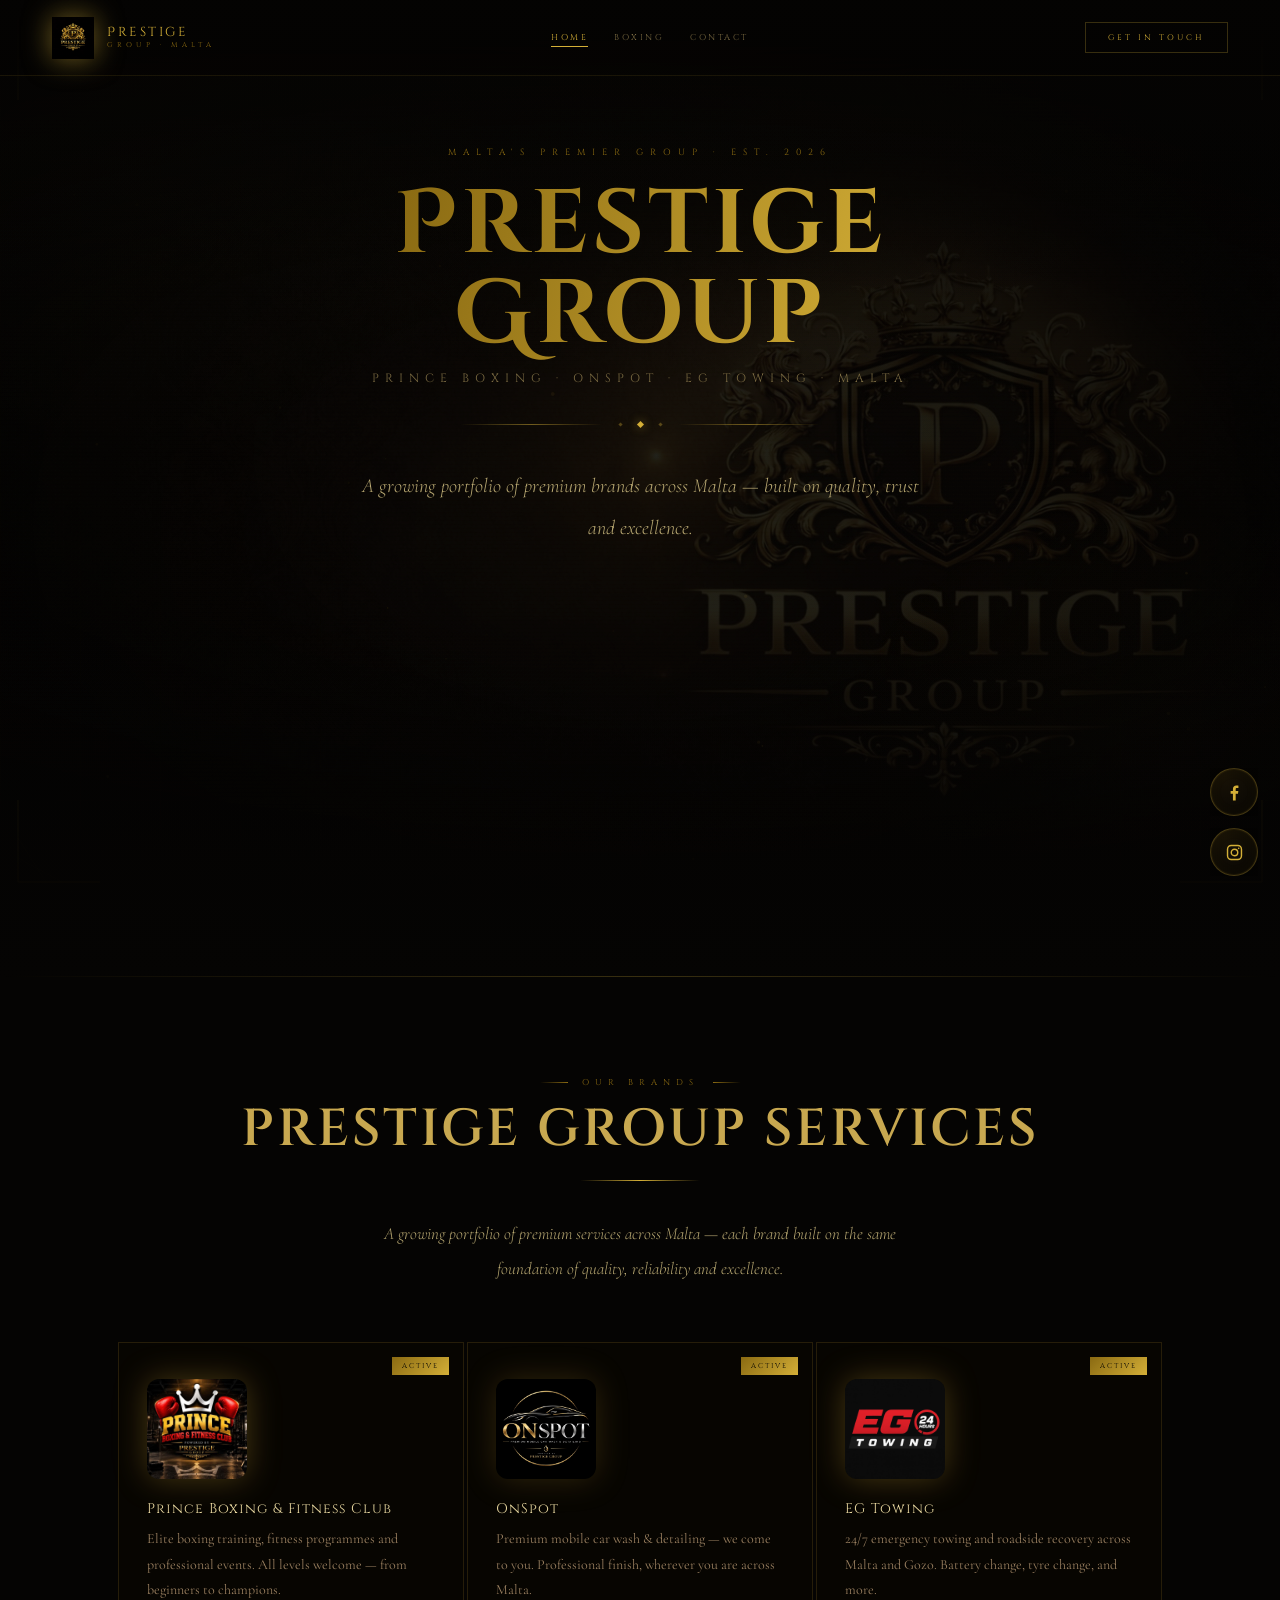
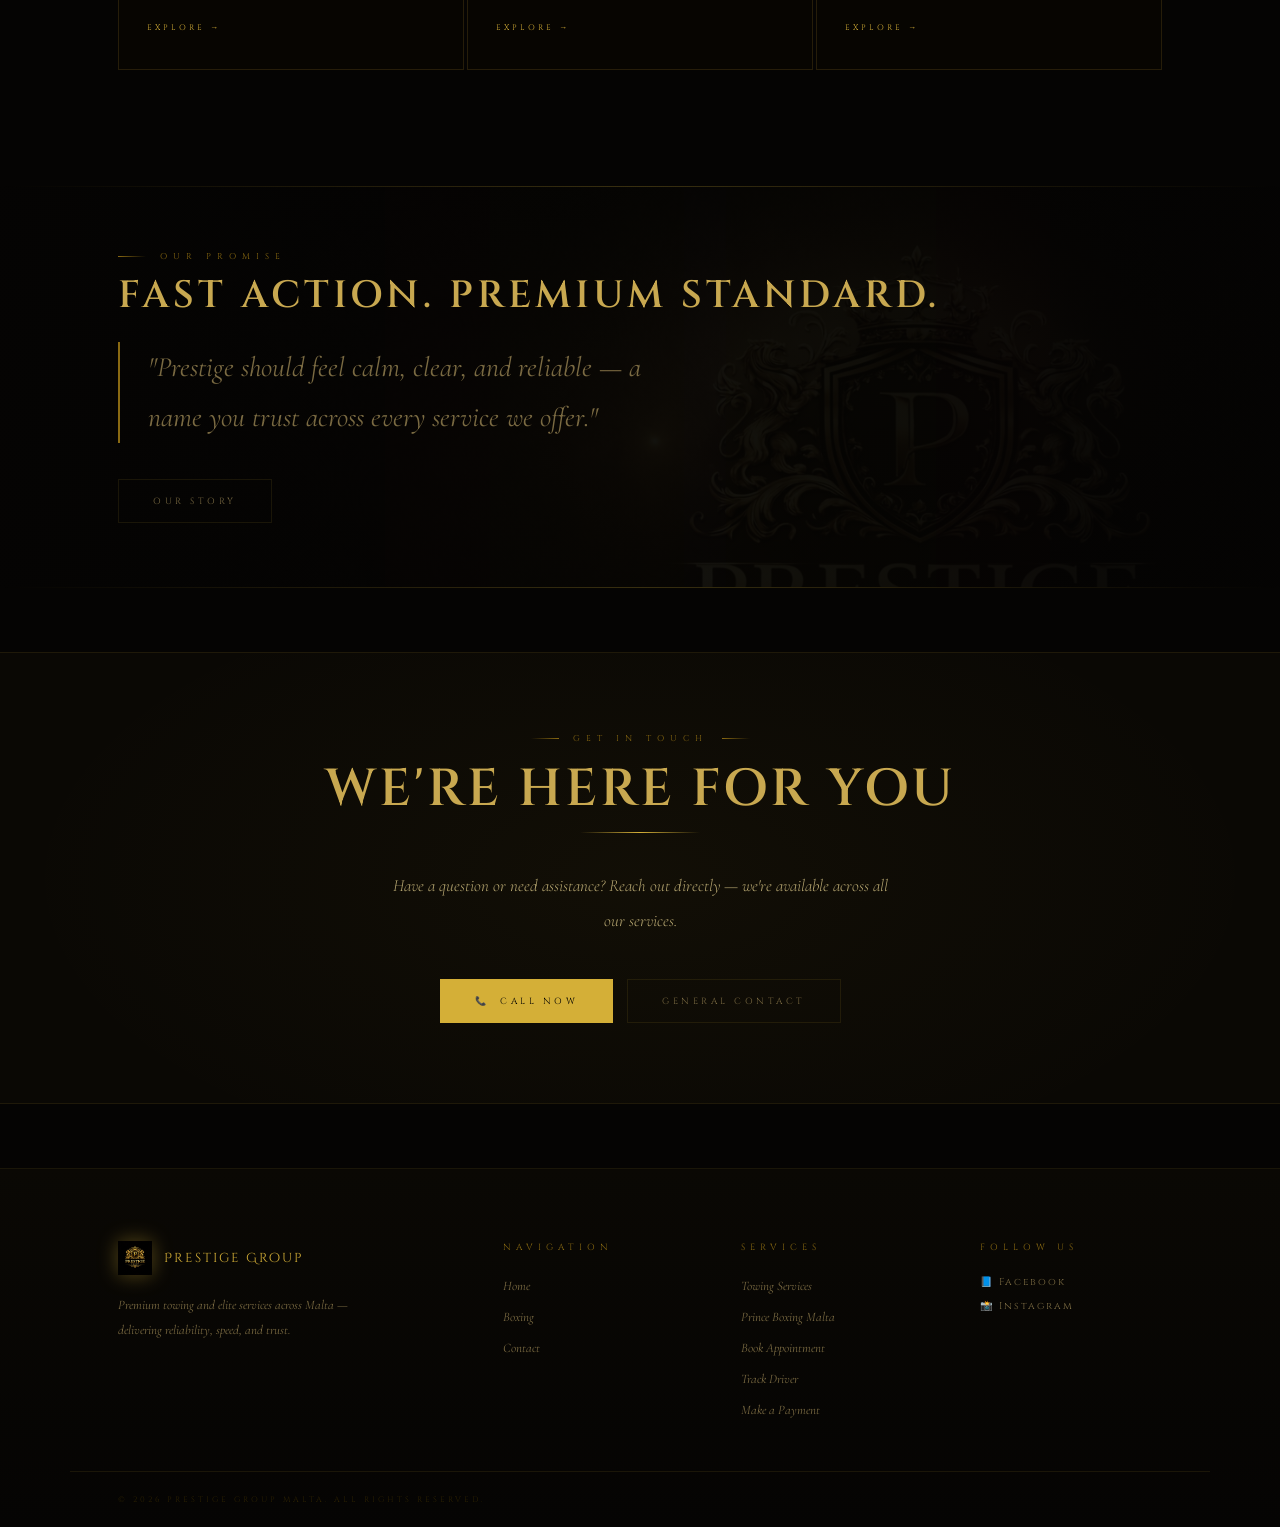
==== index.html @ fdfbc3e9 "Adjust padding-top in hero section" ====
<!DOCTYPE html>
<html lang="en">
<head>
<meta charset="UTF-8">
<meta name="viewport" content="width=device-width, initial-scale=1.0">
<meta name="theme-color" content="#050403">
<title>Prestige Group · Malta — Emergency Towing & Premium Services</title>
<meta name="description" content="Prestige Group Malta — 24/7 emergency towing and roadside recovery across Malta and Gozo, plus Prince Boxing Malta elite training.">
<link rel="canonical" href="https://prestigegroup.mt/">
  
<!-- Open Graph / social -->
<meta property="og:type" content="website">
<meta property="og:site_name" content="Prestige Group Malta">
<meta property="og:title" content="Prestige Group · Malta — Emergency Towing & Premium Services">
<meta property="og:description" content="24/7 emergency towing and roadside recovery across Malta and Gozo, plus Prince Boxing Malta elite training.">
<meta property="og:image" content="Coverphoto.png">
<meta property="og:url" content="https://prestigegroup.mt/">
<meta name="twitter:card" content="summary_large_image">

<!-- Icons -->
<link rel="icon" type="image/png" href="profilepic.png">
<link rel="apple-touch-icon" href="profilepic.png">

<!-- Fonts: preconnect for faster render -->
<link rel="preconnect" href="https://fonts.googleapis.com">
<link rel="preconnect" href="https://fonts.gstatic.com" crossorigin>

<link rel="stylesheet" href="style.css">

<!-- Structured data: local business -->
<script type="application/ld+json">
{
  "@context": "https://schema.org",
  "@type": "LocalBusiness",
  "name": "Prestige Group Malta",
  "description": "24/7 emergency towing and roadside recovery across Malta and Gozo, plus Prince Boxing Malta elite training.",
  "url": "https://prestigegroup.mt/",
  "image": "https://prestigegroup.mt/Coverphoto.png",
  "logo": "https://prestigegroup.mt/profilepic.png",
  "telephone": "+356 7956 0750",
  "areaServed": ["Malta", "Gozo"],
  "priceRange": "€€",
  "openingHours": "Mo-Su 00:00-24:00",
  "sameAs": [
    "https://www.facebook.com/profile.php?id=61574419577566",
    "https://www.instagram.com/prestigegroup.mt/"
  ]
}
</script>
</head>
<body>
<div class="page" id="main-content" role="main">

  <section class="hero" style="justify-content:flex-start;padding-top:70px;">
    <div class="hero-bg" aria-hidden="true">
      <img src="Coverphoto.png" alt="" fetchpriority="high">
      <div class="hero-bg-grad"></div>
    </div>
    <div class="hero-content">
      <div class="hero-kicker">Malta's Premier Group · Est. 2026</div>
      <h1 class="hero-name">Prestige<br>Group</h1>
      <div class="hero-tagline-sub">Prince Boxing · OnSpot · EG Towing · Malta</div>
      <div class="hero-rule">
        <div class="hero-rule-line"></div>
        <div class="gem gem--s"></div>
        <div class="gem"></div>
        <div class="gem gem--s"></div>
        <div class="hero-rule-line"></div>
      </div>
      <p class="hero-body">A growing portfolio of premium brands across Malta — built on quality, trust and excellence.</p>
    </div>
  </section>

  <div class="hr"></div>

  <!-- OUR BRANDS -->
  <section class="section">
    <div class="wrap">
      <div class="section-intro reveal" style="text-align:center;margin-bottom:56px;">
        <div class="eyebrow eyebrow--center">Our Brands</div>
        <h2 class="heading heading--xl">Prestige Group Services</h2>
        <div class="heading-rule heading-rule--center"></div>
        <p class="body-text" style="max-width:560px;margin:0 auto;">A growing portfolio of premium services across Malta — each brand built on the same foundation of quality, reliability and excellence.</p>
      </div>

      <div style="display:grid;grid-template-columns:repeat(auto-fit,minmax(280px,1fr));gap:3px;margin-bottom:16px;">

        <!-- Prince Boxing -->
        <a href="boxing.html" style="display:block;text-decoration:none;background:rgba(8,6,2,.75);border:1px solid rgba(212,175,55,0.15);padding:36px 28px;position:relative;transition:border-color 0.4s,transform 0.3s;animation:fadeUp 1.4s cubic-bezier(0.22,1,0.36,1) both .2s;opacity:0;" onmouseover="this.style.borderColor='rgba(212,175,55,0.4)';this.style.transform='translateY(-4px)'" onmouseout="this.style.borderColor='rgba(212,175,55,0.15)';this.style.transform='translateY(0)'">
          <div style="position:absolute;top:14px;right:14px;background:linear-gradient(135deg,#8a6a12,#d4af37);color:#000;font-family:'Cinzel',serif;font-size:7px;letter-spacing:2px;padding:4px 10px;text-transform:uppercase;">Active</div>
          <img src="PrinceBoxingLogoNew.jpg" alt="Prince Boxing & Fitness Club" style="width:100px;height:100px;border-radius:12px;margin-bottom:20px;object-fit:cover;filter:drop-shadow(0 0 16px rgba(212,175,55,0.3));">
          <div style="font-family:'Cinzel',serif;font-size:14px;color:#e8d8a0;margin-bottom:8px;letter-spacing:1px;">Prince Boxing & Fitness Club</div>
          <p style="font-family:'Cormorant Garamond',serif;font-size:14px;color:#9a8060;line-height:1.8;margin-bottom:20px;">Elite boxing training, fitness programmes and professional events. All levels welcome — from beginners to champions.</p>
          <div style="font-family:'Cinzel',serif;font-size:8px;letter-spacing:3px;color:#d4af37;text-transform:uppercase;">Explore →</div>
        </a>

        <!-- OnSpot Car Wash -->
        <a href="#" style="display:block;text-decoration:none;background:rgba(8,6,2,.75);border:1px solid rgba(212,175,55,0.15);padding:36px 28px;position:relative;transition:border-color 0.4s,transform 0.3s;animation:fadeUp 1.4s cubic-bezier(0.22,1,0.36,1) both .3s;opacity:0;" onmouseover="this.style.borderColor='rgba(212,175,55,0.4)';this.style.transform='translateY(-4px)'" onmouseout="this.style.borderColor='rgba(212,175,55,0.15)';this.style.transform='translateY(0)'">
          <div style="position:absolute;top:14px;right:14px;background:linear-gradient(135deg,#8a6a12,#d4af37);color:#000;font-family:'Cinzel',serif;font-size:7px;letter-spacing:2px;padding:4px 10px;text-transform:uppercase;">Active</div>
          <img src="OnSpotLogo.jpg" alt="OnSpot Premium Mobile Car Wash" style="width:100px;height:100px;border-radius:12px;margin-bottom:20px;object-fit:cover;filter:drop-shadow(0 0 16px rgba(212,175,55,0.2));">
          <div style="font-family:'Cinzel',serif;font-size:14px;color:#e8d8a0;margin-bottom:8px;letter-spacing:1px;">OnSpot</div>
          <p style="font-family:'Cormorant Garamond',serif;font-size:14px;color:#9a8060;line-height:1.8;margin-bottom:20px;">Premium mobile car wash & detailing — we come to you. Professional finish, wherever you are across Malta.</p>
          <div style="font-family:'Cinzel',serif;font-size:8px;letter-spacing:3px;color:#d4af37;text-transform:uppercase;">Explore →</div>
        </a>

        <!-- EG Towing -->
        <a href="towing.html" style="display:block;text-decoration:none;background:rgba(8,6,2,.75);border:1px solid rgba(212,175,55,0.15);padding:36px 28px;position:relative;transition:border-color 0.4s,transform 0.3s;animation:fadeUp 1.4s cubic-bezier(0.22,1,0.36,1) both .4s;opacity:0;" onmouseover="this.style.borderColor='rgba(212,175,55,0.4)';this.style.transform='translateY(-4px)'" onmouseout="this.style.borderColor='rgba(212,175,55,0.15)';this.style.transform='translateY(0)'">
          <div style="position:absolute;top:14px;right:14px;background:linear-gradient(135deg,#8a6a12,#d4af37);color:#000;font-family:'Cinzel',serif;font-size:7px;letter-spacing:2px;padding:4px 10px;text-transform:uppercase;">Active</div>
          <img src="EG_Towing_Logo.jpg" alt="EG Towing 24 Hours" style="width:100px;height:100px;border-radius:12px;margin-bottom:20px;object-fit:cover;filter:drop-shadow(0 0 16px rgba(212,175,55,0.3));">
          <div style="font-family:'Cinzel',serif;font-size:14px;color:#e8d8a0;margin-bottom:8px;letter-spacing:1px;">EG Towing</div>
          <p style="font-family:'Cormorant Garamond',serif;font-size:14px;color:#9a8060;line-height:1.8;margin-bottom:20px;">24/7 emergency towing and roadside recovery across Malta and Gozo. Battery change, tyre change, and more.</p>
          <div style="font-family:'Cinzel',serif;font-size:8px;letter-spacing:3px;color:#d4af37;text-transform:uppercase;">Explore →</div>
        </a>

      </div>
    </div>
  </section>

  <div class="hr"></div>

  <div class="promise-band reveal">
    <img src="Coverphoto.png" alt="" loading="lazy" aria-hidden="true">
    <div class="promise-band-overlay">
      <div class="promise-content">
        <div style="margin-bottom:24px;">
          <div class="eyebrow">Our Promise</div>
          <h2 class="heading">Fast Action. Premium Standard.</h2>
        </div>
        <blockquote class="promise-quote">
          "Prestige should feel calm, clear, and reliable — a name you trust across every service we offer."
        </blockquote>
        <div style="margin-top:36px;display:flex;gap:12px;flex-wrap:wrap;">
          <a href="about.html" class="btn btn--dark"><span>Our Story</span></a>
        </div>
      </div>
    </div>
  </div>

  <div class="hr"></div>

  <section class="section--sm">
    <div class="cta-band reveal">
      <div class="cta-band-bg"></div>
      <div class="wrap" style="position:relative;z-index:2;">
        <div class="eyebrow eyebrow--center" style="margin-bottom:16px;">Get In Touch</div>
        <h2 class="heading heading--xl" style="text-align:center;margin-bottom:12px;">We're Here For You</h2>
        <div class="heading-rule heading-rule--center"></div>
        <p class="body-text" style="text-align:center;max-width:500px;margin:0 auto 40px;">Have a question or need assistance? Reach out directly — we're available across all our services.</p>
        <div style="display:flex;gap:14px;justify-content:center;flex-wrap:wrap;">
          <a href="tel:+35679560750" class="btn btn--solid" aria-label="Call Prestige Group"><span><span aria-hidden="true">📞 &nbsp;</span>Call Now</span></a>
          <a href="contact.html" class="btn btn--dark"><span>General Contact</span></a>
        </div>
      </div>
    </div>
  </section>

</div>
<script src="shared-layout.js"></script>
<script src="main.js"></script>
</body>
</html>
---- style.css ----
/* ═══════════════════════════════════════════════════════════
   PRESTIGE GROUP — FINAL VERSION
   Cinematic Dark Luxury · Malta · Est. 2026
   ═══════════════════════════════════════════════════════════ */

@import url('https://fonts.googleapis.com/css2?family=Cormorant+Garamond:ital,wght@0,300;0,400;0,600;1,300;1,400;1,600&family=Cinzel:wght@400;600;700&family=Cinzel+Decorative:wght@400;700&display=swap');

@property --angle  { syntax:'<angle>';  initial-value:0deg; inherits:false; }
@property --gangle { syntax:'<angle>';  initial-value:0deg; inherits:false; }

/* ─── TOKENS ─── */
:root {
  --g1: #d4af37;
  --g2: #f5e27a;
  --g3: #fff8e7;
  --g4: #8a6a12;
  --g5: #4a3800;
  --glow: rgba(212,175,55,0.22);
  --bg:  #04030200;
  --bg0: #050403;
  --bg1: #0a0804;
  --bg2: #0f0c05;
  --panel: rgba(7,5,2,0.82);
  --t1: #ede0b0;
  --t2: #b8a872;
  --t3: #7a6a42;
  --t4: rgba(212,175,55,0.10);
  --b1: rgba(212,175,55,0.10);
  --b2: rgba(212,175,55,0.25);
  --b3: rgba(212,175,55,0.45);
  --nav-h: 76px;
  --ease: cubic-bezier(0.22,1,0.36,1);
  --ease2: cubic-bezier(0.4,0,0.2,1);
}

/* ─── RESET ─── */
*,*::before,*::after{box-sizing:border-box;margin:0;padding:0;}
html{scroll-behavior:smooth;font-size:16px;}
body{
  font-family:'Cormorant Garamond',serif;
  background:var(--bg0);color:var(--t1);
  min-height:100vh;overflow-x:hidden;
  cursor:url("data:image/svg+xml,%3Csvg xmlns='http://www.w3.org/2000/svg' width='22' height='22'%3E%3Ccircle cx='11' cy='11' r='4.5' fill='none' stroke='%23d4af37' stroke-width='1' opacity='.65'/%3E%3Ccircle cx='11' cy='11' r='1.5' fill='%23d4af37' opacity='.5'/%3E%3C/svg%3E") 11 11, auto;
}
a{text-decoration:none;color:inherit;}
img{display:block;max-width:100%;}
button,input,textarea,select{font-family:inherit;}

/* ─── FIXED BG LAYERS ─── */
.bg-fixed{position:fixed;inset:0;z-index:0;pointer-events:none;}
.bg-radial{
  background:
    radial-gradient(ellipse 90% 80% at 50% 0%,   rgba(212,175,55,0.04) 0%,transparent 55%),
    radial-gradient(ellipse 60% 60% at 10% 20%,  rgba(212,175,55,0.03) 0%,transparent 50%),
    radial-gradient(ellipse 50% 50% at 90% 80%,  rgba(212,175,55,0.025) 0%,transparent 50%),
    radial-gradient(ellipse 100% 100% at 50% 50%,transparent 30%,rgba(0,0,0,0.85) 100%);
}
.bg-noise{
  background-image:url("data:image/svg+xml,%3Csvg viewBox='0 0 512 512' xmlns='http://www.w3.org/2000/svg'%3E%3Cfilter id='n'%3E%3CfeTurbulence type='fractalNoise' baseFrequency='0.8' numOctaves='4' stitchTiles='stitch'/%3E%3C/filter%3E%3Crect width='100%25' height='100%25' filter='url(%23n)' opacity='.035'/%3E%3C/svg%3E");
  background-size:512px;mix-blend-mode:overlay;opacity:.7;
}
.bg-grid{
  background-image:
    linear-gradient(rgba(212,175,55,0.025) 1px,transparent 1px),
    linear-gradient(90deg,rgba(212,175,55,0.025) 1px,transparent 1px);
  background-size:80px 80px;
  mask-image:radial-gradient(ellipse 80% 80% at 50% 50%,transparent 30%,black 100%);
}
.bg-scan{
  background:repeating-linear-gradient(0deg,transparent,transparent 3px,rgba(0,0,0,0.045) 3px,rgba(0,0,0,0.045) 4px);
}
#canvas{position:fixed;inset:0;z-index:1;pointer-events:none;}

/* ─── DECORATIVE FRAME ─── */
.frame-line{
  position:fixed;z-index:4;pointer-events:none;
  background:linear-gradient(90deg,transparent,var(--b2),transparent);
  height:1px;left:0;right:0;
}
.frame-line--t{top:62px;}
.frame-line--b{bottom:22px;}
.frame-line--v{
  width:1px;height:auto;top:0;bottom:0;
  background:linear-gradient(180deg,transparent,var(--b1) 30%,var(--b1) 70%,transparent);
}
.frame-line--vl{left:22px;}
.frame-line--vr{right:22px;}

.corner-mark{
  position:fixed;z-index:4;pointer-events:none;
  width:90px;height:90px;opacity:.3;
}
.corner-mark svg{width:100%;height:100%;}
.corner-mark--tl{top:14px;left:14px;}
.corner-mark--tr{top:14px;right:14px;transform:scaleX(-1);}
.corner-mark--bl{bottom:14px;left:14px;transform:scaleY(-1);}
.corner-mark--br{bottom:14px;right:14px;transform:scale(-1);}

.side-label{
  position:fixed;z-index:4;pointer-events:none;
  font-family:'Cinzel',serif;font-size:7.5px;letter-spacing:5px;
  color:rgba(212,175,55,0.09);text-transform:uppercase;white-space:nowrap;
}
.side-label--l{left:18px;top:50%;transform:translateX(-50%) rotate(-90deg) translateX(-50%);}
.side-label--r{right:18px;top:50%;transform:translateX(50%) rotate(90deg) translateX(-50%);}

/* ─── NAVIGATION ─── */
.nav{
  position:fixed;top:0;left:0;right:0;height:var(--nav-h);z-index:200;
  display:flex;align-items:center;justify-content:space-between;
  padding:0 52px;
  background:linear-gradient(180deg,rgba(4,3,2,0.97) 0%,rgba(4,3,2,0.88) 100%);
  border-bottom:1px solid var(--b1);
  backdrop-filter:blur(24px) saturate(1.6);
  transition:background .4s,border-color .4s;
}
.nav.scrolled{
  background:rgba(4,3,2,0.98);
  border-bottom-color:var(--b2);
  box-shadow:0 8px 48px rgba(0,0,0,0.6);
}
.nav-brand{
  display:flex;align-items:center;gap:13px;
}
.nav-brand-logo{
  width:42px;height:42px;object-fit:contain;
  filter:drop-shadow(0 0 14px rgba(212,175,55,0.5)) brightness(1.06);
  transition:filter .4s,transform .4s;
}
.nav-brand:hover .nav-brand-logo{
  filter:drop-shadow(0 0 22px rgba(212,175,55,0.7)) brightness(1.12);
  transform:scale(1.05);
}
.nav-brand-text{
  display:flex;flex-direction:column;gap:1px;
}
.nav-brand-name{
  font-family:'Cinzel Decorative',serif;font-size:13px;
  letter-spacing:2.5px;color:var(--g1);line-height:1;
}
.nav-brand-sub{
  font-family:'Cinzel',serif;font-size:7px;
  letter-spacing:4px;color:var(--g4);text-transform:uppercase;
}

.nav-links{display:flex;align-items:center;gap:0;list-style:none;}
.nav-links li{position:relative;}
.nav-links a{
  display:block;
  font-family:'Cinzel',serif;font-size:8.5px;
  letter-spacing:2.5px;text-transform:uppercase;
  color:var(--t3);padding:10px 13px;
  transition:color .3s;position:relative;white-space:nowrap;
}
.nav-links a::after{
  content:'';position:absolute;bottom:6px;left:13px;right:13px;
  height:1px;background:var(--g1);
  transform:scaleX(0);transform-origin:left;
  transition:transform .35s var(--ease);
}
.nav-links a:hover{color:var(--g1);}
.nav-links a:hover::after,.nav-links a.active::after{transform:scaleX(1);}
.nav-links a.active{color:var(--g1);}

.nav-cta{
  display:flex;align-items:center;gap:10px;
  font-family:'Cinzel',serif;font-size:8px;letter-spacing:3px;
  text-transform:uppercase;color:var(--g1);
  border:1px solid var(--b2);padding:9px 22px;
  transition:all .35s;
  position:relative;overflow:hidden;
}
.nav-cta::before{
  content:'';position:absolute;inset:0;
  background:linear-gradient(135deg,var(--g4),var(--g1));
  transform:translateX(-101%);transition:transform .4s var(--ease2);
}
.nav-cta span{position:relative;z-index:1;}
.nav-cta:hover::before{transform:translateX(0);}
.nav-cta:hover{color:#000;border-color:var(--g1);box-shadow:0 0 28px var(--glow);}

.nav-toggle{display:none;flex-direction:column;gap:6px;background:none;border:none;padding:6px;z-index:300;cursor:pointer;}
.nav-toggle span{display:block;width:26px;height:1px;background:var(--g1);transition:all .35s var(--ease);}

.nav-drawer{
  display:none;position:fixed;inset:0;z-index:250;
  background:rgba(4,3,2,0.99);backdrop-filter:blur(28px);
  flex-direction:column;align-items:center;justify-content:center;gap:0;
}
.nav-drawer.open{display:flex;}
.nav-drawer-item{
  width:100%;text-align:center;border-bottom:1px solid var(--b1);
}
.nav-drawer-item:first-child{border-top:1px solid var(--b1);}
.nav-drawer-item a{
  display:block;padding:28px;
  font-family:'Cinzel',serif;font-size:18px;letter-spacing:6px;
  text-transform:uppercase;color:var(--t3);
  transition:color .3s,background .3s;
}
.nav-drawer-item a:hover,.nav-drawer-item a.active{color:var(--g1);background:rgba(212,175,55,0.03);}
.nav-drawer-close{
  position:absolute;top:24px;right:24px;
  background:none;border:1px solid var(--b1);
  color:var(--t3);width:44px;height:44px;
  font-size:16px;cursor:pointer;
  transition:all .3s;
}
.nav-drawer-close:hover{border-color:var(--g1);color:var(--g1);}

/* ─── PAGE SHELL ─── */
.page{position:relative;z-index:10;padding-top:var(--nav-h);min-height:100vh;}

/* ─── HERO ─── */
.hero{
  position:relative;overflow:hidden;
  min-height:100vh;
  display:flex;flex-direction:column;
  align-items:center;justify-content:center;
  text-align:center;
}
.hero-bg{position:absolute;inset:0;z-index:0;}
.hero-bg img{
  width:100%;height:100%;object-fit:cover;
  object-position:center 28%;
  opacity:.18;filter:saturate(.7) brightness(.65);
  transform:scale(1.08);
  animation:heroZoom 20s ease-in-out infinite alternate;
}
.hero-bg-grad{
  position:absolute;inset:0;
  background:
    linear-gradient(to bottom,rgba(5,4,3,.6) 0%,rgba(5,4,3,.02) 25%,rgba(5,4,3,.02) 60%,rgba(5,4,3,.98) 100%),
    radial-gradient(ellipse 85% 75% at 50% 50%,transparent 20%,rgba(5,4,3,.85) 100%);
}
.hero-content{position:relative;z-index:2;padding:0 24px;width:100%;}

/* Hero monogram — typographic "P" replacement for block logo */
.hero-monogram{
  position:relative;display:inline-flex;align-items:center;justify-content:center;
  width:clamp(90px,9vw,118px);height:clamp(90px,9vw,118px);
  margin-bottom:26px;
  animation:emblemReveal 2.2s var(--ease) both .1s;opacity:0;
}
.hero-monogram::before,
.hero-monogram::after{
  content:'';position:absolute;inset:0;border-radius:50%;pointer-events:none;
}
.hero-monogram::before{
  border:1px solid rgba(212,175,55,.25);
  box-shadow:inset 0 0 30px rgba(212,175,55,.06);
}
.hero-monogram::after{
  inset:-14px;border:1px solid rgba(212,175,55,.08);
  animation:ringExpand 5.5s ease-in-out infinite;
}
.hero-monogram-letter{
  position:relative;z-index:2;
  font-family:'Cinzel Decorative',serif;font-weight:700;
  font-size:clamp(52px,5.4vw,68px);line-height:1;
  background:linear-gradient(140deg,#8a6a12 0%,#d4af37 45%,#f5e27a 70%,#d4af37 100%);
  background-size:200% auto;
  -webkit-background-clip:text;background-clip:text;-webkit-text-fill-color:transparent;
  animation:shimmer 6s linear infinite;
  filter:drop-shadow(0 2px 8px rgba(212,175,55,.25));
}
.hero-monogram-glow{
  position:absolute;inset:-60%;border-radius:50%;pointer-events:none;
  background:radial-gradient(circle,rgba(212,175,55,.12) 0%,transparent 62%);
  animation:haloPulse 5s ease-in-out infinite;
}

/* Hero text */
.hero-kicker{
  font-family:'Cinzel',serif;font-size:9px;letter-spacing:7px;
  color:var(--g4);text-transform:uppercase;
  margin-bottom:22px;
  animation:fadeUp 1.6s var(--ease) both .55s;opacity:0;
}
.hero-name{
  font-family:'Cinzel Decorative',serif;
  font-size:clamp(36px,7.5vw,90px);
  font-weight:700;letter-spacing:4px;line-height:1;
  margin-bottom:10px;
  background:linear-gradient(105deg,
    var(--g5) 0%,var(--g4) 10%,var(--g1) 25%,
    var(--g2) 42%,var(--g3) 50%,var(--g2) 58%,
    var(--g1) 75%,var(--g4) 90%,var(--g5) 100%);
  background-size:300% auto;
  -webkit-background-clip:text;background-clip:text;
  -webkit-text-fill-color:transparent;
  animation:shimmer 7s linear infinite,fadeUp 1.6s var(--ease) both .75s;
  opacity:0;
}
.hero-tagline-sub{
  font-family:'Cinzel',serif;font-size:clamp(9px,1.2vw,12px);
  letter-spacing:6px;color:var(--t3);text-transform:uppercase;
  margin-bottom:36px;
  animation:fadeUp 1.6s var(--ease) both .95s;opacity:0;
}
.hero-rule{
  display:flex;align-items:center;gap:16px;
  width:min(360px,75vw);margin:0 auto 38px;
  animation:fadeUp 1.6s var(--ease) both 1.15s;opacity:0;
}
.hero-rule-line{flex:1;height:1px;background:linear-gradient(to right,transparent,rgba(212,175,55,.5),transparent);}
.gem{width:5px;height:5px;background:var(--g1);transform:rotate(45deg);box-shadow:0 0 10px rgba(212,175,55,.6);flex-shrink:0;}
.gem--s{width:3px;height:3px;opacity:.35;}
.hero-body{
  font-size:clamp(16px,1.9vw,20px);font-weight:300;font-style:italic;
  line-height:2.1;color:var(--t2);
  max-width:560px;margin:0 auto 52px;
  animation:fadeUp 1.6s var(--ease) both 1.35s;opacity:0;
}
.hero-body .ac{color:var(--g1);font-style:normal;font-weight:600;}
.hero-actions{
  display:flex;gap:14px;flex-wrap:wrap;justify-content:center;
  animation:fadeUp 1.6s var(--ease) both 1.55s;opacity:0;
}
.hero-scroll-hint{
  position:absolute;bottom:40px;left:50%;transform:translateX(-50%);
  display:flex;flex-direction:column;align-items:center;gap:10px;
  font-family:'Cinzel',serif;font-size:7.5px;letter-spacing:4px;
  color:var(--t3);text-transform:uppercase;
  animation:fadeUp 1.6s var(--ease) both 2.1s;opacity:0;
}
.scroll-wire{
  width:1px;height:44px;
  background:linear-gradient(to bottom,var(--g4),transparent);
  animation:wirePulse 2s ease-in-out infinite;
}

/* ─── BUTTONS ─── */
.btn{
  display:inline-flex;align-items:center;gap:10px;
  font-family:'Cinzel',serif;font-size:9px;
  letter-spacing:3.5px;text-transform:uppercase;
  padding:15px 34px;position:relative;overflow:hidden;
  transition:color .35s,transform .25s,box-shadow .35s;
  cursor:pointer;border:none;
}
.btn::before{
  content:'';position:absolute;inset:0;
  transform:translateX(-101%);
  transition:transform .45s var(--ease2);
}
.btn span{position:relative;z-index:1;}
.btn:hover::before{transform:translateX(0);}
.btn:hover{transform:translateY(-2px);}
.btn:active{transform:translateY(0);}

.btn--gold{
  color:var(--g1);border:1px solid var(--b2);background:transparent;
}
.btn--gold::before{background:linear-gradient(135deg,var(--g4),var(--g1));}
.btn--gold:hover{color:#000;box-shadow:0 0 36px rgba(212,175,55,.3),inset 0 0 0 1px var(--g1);}

.btn--dark{
  color:var(--t3);border:1px solid var(--b1);background:transparent;
}
.btn--dark::before{background:rgba(212,175,55,.06);}
.btn--dark:hover{color:var(--g1);box-shadow:none;}

.btn--solid{
  color:#000;background:var(--g1);border:1px solid var(--g1);
}
.btn--solid::before{background:var(--g2);}
.btn--solid:hover{color:#000;box-shadow:0 0 40px rgba(212,175,55,.4);}

/* ─── DIVIDERS ─── */
.hr{border:none;height:1px;background:linear-gradient(90deg,transparent,var(--b2),transparent);margin:0;}
.hr--heavy{background:linear-gradient(90deg,transparent,var(--b3),transparent);}

/* ─── SECTIONS ─── */
.wrap{max-width:1140px;margin:0 auto;padding:0 48px;}
.section{padding:100px 0;}
.section--sm{padding:64px 0;}
.section--lg{padding:140px 0;}

/* ─── EYEBROW / HEADING SYSTEM ─── */
.eyebrow{
  font-family:'Cinzel',serif;font-size:8.5px;
  letter-spacing:6px;color:var(--g4);
  text-transform:uppercase;margin-bottom:12px;
  display:flex;align-items:center;gap:14px;
}
.eyebrow::before{
  content:'';display:block;width:28px;height:1px;
  background:linear-gradient(to right,var(--g4),transparent);
  flex-shrink:0;
}
.eyebrow--center{justify-content:center;}
.eyebrow--center::before{background:linear-gradient(to right,transparent,var(--g4));}
.eyebrow--center::after{
  content:'';display:block;width:28px;height:1px;
  background:linear-gradient(to left,transparent,var(--g4));
  flex-shrink:0;
}
.heading{
  font-family:'Cinzel',serif;
  font-size:clamp(22px,3.2vw,38px);
  font-weight:600;letter-spacing:4px;
  color:#c8a850;text-transform:uppercase;
  line-height:1.15;margin-bottom:20px;
}
.heading--xl{font-size:clamp(28px,4.5vw,52px);letter-spacing:3px;}
.heading-rule{
  height:1px;
  background:linear-gradient(to right,var(--g1),transparent);
  margin-bottom:36px;width:56px;
}
.heading-rule--center{
  margin:0 auto 36px;
  background:linear-gradient(to right,transparent,var(--g1),transparent);
  width:120px;
}
.body-text{
  font-size:17px;font-weight:300;font-style:italic;
  line-height:2.05;color:var(--t2);
}

/* ─── STATS BAND ─── */
.stats-band{
  display:grid;grid-template-columns:repeat(4,1fr);
  border:1px solid var(--b1);
  background:rgba(8,6,2,.6);
  backdrop-filter:blur(12px);
}
.stat-item{
  padding:36px 24px;text-align:center;
  border-right:1px solid var(--b1);
  transition:background .4s;
}
.stat-item:last-child{border-right:none;}
.stat-item:hover{background:rgba(212,175,55,.03);}
.stat-num{
  font-family:'Cinzel Decorative',serif;
  font-size:clamp(28px,4vw,50px);line-height:1;margin-bottom:10px;
  background:linear-gradient(120deg,var(--g4),var(--g1),var(--g2),var(--g1));
  background-size:200% auto;-webkit-background-clip:text;background-clip:text;
  -webkit-text-fill-color:transparent;animation:shimmer 4s linear infinite;
}
.stat-label{
  font-family:'Cinzel',serif;font-size:8px;
  letter-spacing:3px;color:var(--t3);text-transform:uppercase;
}

/* ─── SERVICE CARDS ─── */
.services-grid{
  display:grid;grid-template-columns:1fr 1fr;gap:3px;
}
.svc-card{
  position:relative;overflow:hidden;
  background:var(--panel);
  border:1px solid var(--b1);
  backdrop-filter:blur(16px);
  transition:border-color .45s,background .45s,transform .45s var(--ease);
  cursor:pointer;
}
.svc-card::before{
  content:'';position:absolute;top:0;left:0;right:0;height:2px;
  background:linear-gradient(90deg,transparent,var(--g1),transparent);
  transform:scaleX(0);transition:transform .55s var(--ease);
}
.svc-card::after{
  content:'';position:absolute;inset:0;
  background:radial-gradient(ellipse 80% 60% at 50% 0%,rgba(212,175,55,.05) 0%,transparent 65%);
  opacity:0;transition:opacity .45s;pointer-events:none;
}
.svc-card:hover{
  border-color:var(--b2);
  transform:translateY(-6px);
  background:rgba(12,9,3,.9);
}
.svc-card:hover::before{transform:scaleX(1);}
.svc-card:hover::after{opacity:1;}
.svc-card-inner{padding:52px 48px;}
.svc-card-num{
  font-family:'Cinzel',serif;font-size:9px;letter-spacing:4px;
  color:rgba(212,175,55,.18);margin-bottom:32px;display:block;
}
.svc-card-icon-wrap{
  width:60px;height:60px;
  border:1px solid var(--b1);
  display:flex;align-items:center;justify-content:center;
  margin-bottom:28px;position:relative;
  transition:border-color .4s;
}
.svc-card:hover .svc-card-icon-wrap{border-color:var(--b3);}
.svc-card-icon-wrap::before{
  content:'';position:absolute;inset:-5px;
  border:1px solid rgba(212,175,55,.04);
  transition:border-color .4s;
}
.svc-card:hover .svc-card-icon-wrap::before{border-color:rgba(212,175,55,.12);}
.svc-card-icon{font-size:24px;transition:transform .4s var(--ease);}
.svc-card:hover .svc-card-icon{transform:scale(1.15);}
.svc-card-title{
  font-family:'Cinzel',serif;font-size:16px;
  letter-spacing:3px;color:#c8a850;
  text-transform:uppercase;margin-bottom:16px;
  transition:color .3s;
}
.svc-card:hover .svc-card-title{color:var(--g2);}
.svc-card-desc{
  font-size:16px;font-weight:300;font-style:italic;
  line-height:2;color:var(--t3);margin-bottom:36px;
  transition:color .3s;
}
.svc-card:hover .svc-card-desc{color:var(--t2);}
.svc-card-divider{
  height:1px;
  background:linear-gradient(to right,rgba(212,175,55,.2),transparent);
  margin-bottom:28px;
}
.svc-card-cta{
  display:inline-flex;align-items:center;gap:10px;
  font-family:'Cinzel',serif;font-size:9px;letter-spacing:3px;
  color:var(--g4);text-transform:uppercase;
  transition:color .3s,gap .35s var(--ease);
}
.svc-card:hover .svc-card-cta{color:var(--g1);gap:18px;}
.svc-card-arrow{font-size:16px;}

/* ─── FEATURE BANDS ─── */
.feature-band{
  display:grid;grid-template-columns:1fr 1fr;
  gap:0;align-items:stretch;
}
.feature-band--rev .feature-band-visual{order:2;}
.feature-band--rev .feature-band-content{order:1;}
.feature-band-visual{
  position:relative;overflow:hidden;
  min-height:480px;
  background:var(--bg1);
}
.feature-band-visual img{
  width:100%;height:100%;object-fit:cover;
  opacity:.5;filter:saturate(.7) brightness(.75);
  transition:transform 8s ease,opacity .8s;
}
.feature-band:hover .feature-band-visual img{transform:scale(1.06);opacity:.6;}
.feature-band-visual-overlay{
  position:absolute;inset:0;
  background:linear-gradient(to right,transparent 40%,rgba(5,4,3,.95) 100%);
}
.feature-band--rev .feature-band-visual-overlay{
  background:linear-gradient(to left,transparent 40%,rgba(5,4,3,.95) 100%);
}
.feature-band-visual-badge{
  position:absolute;bottom:32px;left:32px;
  border:1px solid var(--b2);padding:14px 22px;
  background:rgba(5,4,3,.85);backdrop-filter:blur(12px);
}
.feature-band--rev .feature-band-visual-badge{left:auto;right:32px;}
.feature-band-visual-badge-label{
  font-family:'Cinzel',serif;font-size:8px;letter-spacing:4px;
  color:var(--g4);text-transform:uppercase;margin-bottom:4px;
}
.feature-band-visual-badge-val{
  font-family:'Cinzel Decorative',serif;font-size:22px;color:var(--g1);
}
.feature-band-content{
  padding:72px 60px;display:flex;flex-direction:column;justify-content:center;
  background:var(--bg1);border:1px solid var(--b1);border-left:none;
}
.feature-band--rev .feature-band-content{border-left:1px solid var(--b1);border-right:none;}
.feature-list{list-style:none;display:flex;flex-direction:column;gap:14px;margin:28px 0 40px;}
.feature-list li{
  display:flex;align-items:flex-start;gap:14px;
  font-size:15px;font-style:italic;color:var(--t2);line-height:1.8;
}
.feature-list li::before{
  content:'◆';color:var(--g4);font-size:8px;margin-top:5px;flex-shrink:0;
}

/* ─── PROCESS STEPS ─── */
.process{display:flex;flex-direction:column;}
.process-step{
  display:grid;grid-template-columns:88px 1fr;
  align-items:start;gap:0;
  border-left:1px solid var(--b1);
  padding:36px 0 36px 44px;position:relative;
  transition:border-color .4s;
}
.process-step:hover{border-left-color:var(--b2);}
.process-step::before{
  content:'';position:absolute;left:-5.5px;top:40px;
  width:10px;height:10px;
  background:var(--bg0);
  border:1px solid var(--g4);transform:rotate(45deg);
  transition:background .4s,border-color .4s;
}
.process-step:hover::before{background:var(--g4);}
.process-num{
  font-family:'Cinzel Decorative',serif;font-size:36px;
  color:rgba(212,175,55,.08);line-height:1;
}
.process-title{
  font-family:'Cinzel',serif;font-size:12px;
  letter-spacing:3.5px;color:#c8a850;
  text-transform:uppercase;margin-bottom:10px;
  transition:color .3s;
}
.process-step:hover .process-title{color:var(--g1);}
.process-body{font-size:15px;font-style:italic;color:var(--t3);line-height:1.95;}

/* ─── ABOUT GRID ─── */
.about-grid{
  display:grid;grid-template-columns:1fr 1fr;
  gap:80px;align-items:center;
}
.about-photo-wrap{position:relative;}
.about-photo-frame{
  position:relative;overflow:hidden;
  border:1px solid var(--b1);
  aspect-ratio:4/5;
}
.about-photo-frame img{
  width:100%;height:100%;object-fit:cover;
  opacity:.7;filter:saturate(.8);
  transition:transform 8s ease,opacity .6s;
}
.about-photo-wrap:hover .about-photo-frame img{transform:scale(1.04);opacity:.82;}
.about-photo-accent{
  position:absolute;bottom:0;left:0;right:0;height:3px;
  background:linear-gradient(90deg,transparent,var(--g4),var(--g1),var(--g4),transparent);
}
.about-photo-corner{
  position:absolute;top:-1px;right:-1px;
  width:44px;height:44px;
  border-top:2px solid var(--g4);border-right:2px solid var(--g4);z-index:2;
}
.about-photo-badge{
  position:absolute;bottom:-1px;left:28px;
  background:var(--bg0);border:1px solid var(--b2);
  padding:14px 22px;display:flex;align-items:center;gap:14px;
  z-index:2;
}
.about-photo-badge img{
  width:36px;height:36px;object-fit:contain;
  filter:drop-shadow(0 0 8px rgba(212,175,55,.4));
}
.about-badge-text{}
.about-badge-label{font-family:'Cinzel',serif;font-size:7px;letter-spacing:4px;color:var(--g4);text-transform:uppercase;}
.about-badge-val{font-family:'Cinzel',serif;font-size:10px;letter-spacing:3px;color:#c8a850;}

.pillar-row{display:grid;grid-template-columns:repeat(3,1fr);gap:2px;margin-top:52px;}
.pillar{
  padding:28px 20px;border:1px solid var(--b1);text-align:center;
  transition:border-color .3s,background .3s;
}
.pillar:hover{border-color:var(--b2);background:rgba(212,175,55,.03);}
.pillar-icon{font-size:18px;opacity:.4;margin-bottom:10px;}
.pillar-label{font-family:'Cinzel',serif;font-size:8px;letter-spacing:3px;color:var(--g4);text-transform:uppercase;}

/* ─── GALLERY ─── */
.gallery-tabs{
  display:flex;justify-content:center;margin-bottom:56px;
}
.gallery-tab-bar{
  display:flex;border:1px solid var(--b1);
}
.gtab{
  padding:12px 30px;
  font-family:'Cinzel',serif;font-size:8.5px;letter-spacing:3px;
  text-transform:uppercase;color:var(--t3);
  background:none;border:none;border-right:1px solid var(--b1);
  cursor:pointer;transition:color .3s,background .3s;
}
.gtab:last-child{border-right:none;}
.gtab:hover{color:var(--g1);}
.gtab.active{color:var(--g1);background:rgba(212,175,55,.05);}

.gallery-panel{display:none;}
.gallery-panel.active{display:block;}

.gallery-grid{
  display:grid;grid-template-columns:repeat(3,1fr);
  gap:3px;
}
.g-item{
  position:relative;overflow:hidden;cursor:pointer;
  background:var(--bg2);aspect-ratio:4/3;
  border:1px solid var(--b1);
  transition:border-color .4s;
}
.g-item--w2{grid-column:span 2;}
.g-item--t2{grid-row:span 2;aspect-ratio:auto;}
.g-item:hover{border-color:var(--b2);}
.g-item img{
  width:100%;height:100%;object-fit:cover;
  opacity:.65;filter:saturate(.75);
  transition:transform .7s var(--ease),opacity .4s;
}
.g-item:hover img{transform:scale(1.07);opacity:.88;filter:saturate(1);}
.g-item-ph{
  width:100%;height:100%;min-height:180px;
  display:flex;flex-direction:column;align-items:center;justify-content:center;gap:12px;
  background:linear-gradient(135deg,var(--bg1),var(--bg2));
}
.g-item-ph-icon{font-size:28px;opacity:.22;}
.g-item-ph-label{font-family:'Cinzel',serif;font-size:8px;letter-spacing:3px;color:var(--t3);text-transform:uppercase;}
.g-item-overlay{
  position:absolute;inset:0;
  background:linear-gradient(135deg,rgba(5,4,3,.55),rgba(212,175,55,.05));
  opacity:0;transition:opacity .4s;
  display:flex;align-items:center;justify-content:center;
}
.g-item:hover .g-item-overlay{opacity:1;}
.g-item-overlay-label{
  font-family:'Cinzel',serif;font-size:9px;letter-spacing:4px;
  color:var(--g1);text-transform:uppercase;
  border:1px solid var(--b2);padding:11px 22px;
  backdrop-filter:blur(6px);
}

/* Lightbox */
.lightbox{
  display:none;position:fixed;inset:0;z-index:500;
  background:rgba(4,3,2,.97);backdrop-filter:blur(28px);
  align-items:center;justify-content:center;flex-direction:column;gap:20px;
}
.lightbox.open{display:flex;}
.lb-inner{max-width:min(860px,92vw);border:1px solid var(--b2);position:relative;overflow:hidden;}
.lb-inner img{width:100%;height:auto;display:block;}
.lb-inner-ph{
  min-height:420px;display:flex;flex-direction:column;
  align-items:center;justify-content:center;gap:16px;
  background:linear-gradient(135deg,var(--bg1),var(--bg2));
}
.lb-close{
  position:absolute;top:-42px;right:0;
  background:none;border:none;
  font-family:'Cinzel',serif;font-size:9px;letter-spacing:3px;
  color:var(--t3);text-transform:uppercase;cursor:pointer;
  transition:color .3s;
}
.lb-close:hover{color:var(--g1);}
.lb-caption{font-family:'Cinzel',serif;font-size:8px;letter-spacing:3px;color:var(--t3);text-transform:uppercase;}

/* ─── CONTACT ─── */
.contact-grid{
  display:grid;grid-template-columns:1.5fr 1fr;
  gap:64px;align-items:start;
}
.contact-info-cards{
  display:grid;grid-template-columns:repeat(3,1fr);
  gap:2px;margin-bottom:64px;
}
.ci-card{
  padding:36px 24px;text-align:center;
  background:var(--panel);border:1px solid var(--b1);
  transition:border-color .35s,background .35s;
}
.ci-card:hover{border-color:var(--b2);background:rgba(212,175,55,.02);}
.ci-icon{font-size:22px;opacity:.4;margin-bottom:16px;}
.ci-label{font-family:'Cinzel',serif;font-size:8px;letter-spacing:3px;color:var(--g4);text-transform:uppercase;margin-bottom:10px;}
.ci-val{font-size:15px;font-style:italic;color:var(--t2);line-height:1.8;}
.ci-val a{color:var(--t2);transition:color .3s;}
.ci-val a:hover{color:var(--g1);}

.form-field{margin-bottom:24px;}
.form-label{display:block;font-family:'Cinzel',serif;font-size:8px;letter-spacing:3.5px;color:var(--g4);text-transform:uppercase;margin-bottom:9px;}
.form-input{
  width:100%;background:rgba(212,175,55,.028);
  border:1px solid var(--b1);color:var(--t1);
  padding:14px 18px;font-size:15px;font-style:italic;
  outline:none;transition:border-color .3s,background .3s;resize:none;
}
.form-input::placeholder{color:rgba(212,175,55,.18);}
.form-input:focus{border-color:var(--b2);background:rgba(212,175,55,.05);}
.form-row{display:grid;grid-template-columns:1fr 1fr;gap:20px;}
.form-select{
  appearance:none;-webkit-appearance:none;cursor:pointer;
  background-image:url("data:image/svg+xml,%3Csvg xmlns='http://www.w3.org/2000/svg' width='10' height='6'%3E%3Cpath d='M0 0l5 6 5-6z' fill='%238a6a12'/%3E%3C/svg%3E");
  background-repeat:no-repeat;background-position:right 16px center;
}

.contact-sidebar{}
.sidebar-logo-card{
  border:1px solid var(--b1);padding:32px;
  text-align:center;margin-bottom:20px;
  background:rgba(8,6,2,.7);
  transition:border-color .35s;
}
.sidebar-logo-card:hover{border-color:var(--b2);}
.sidebar-logo-card img{
  width:86px;margin:0 auto 16px;
  filter:drop-shadow(0 0 28px rgba(212,175,55,.5)) brightness(1.06);
}
.sidebar-logo-name{font-family:'Cinzel Decorative',serif;font-size:14px;color:var(--g1);letter-spacing:2px;}
.sidebar-logo-sub{font-family:'Cinzel',serif;font-size:8px;letter-spacing:4px;color:var(--g4);text-transform:uppercase;margin-top:5px;}

.sidebar-block{border:1px solid var(--b1);padding:28px;margin-bottom:20px;background:rgba(8,6,2,.5);}
.sidebar-block-title{font-family:'Cinzel',serif;font-size:9px;letter-spacing:4px;color:var(--g4);text-transform:uppercase;margin-bottom:14px;}
.sidebar-block-body{font-size:14px;font-style:italic;color:var(--t3);line-height:1.9;margin-bottom:18px;}

/* ─── CTA BAND ─── */
.cta-band{
  position:relative;overflow:hidden;
  padding:80px 0;text-align:center;
  background:var(--bg1);border-top:1px solid var(--b1);border-bottom:1px solid var(--b1);
}
.cta-band-bg{
  position:absolute;inset:0;
  background:radial-gradient(ellipse 70% 100% at 50% 50%,rgba(212,175,55,.04) 0%,transparent 70%);
  animation:ctaGlow 6s ease-in-out infinite;
}
@keyframes ctaGlow{0%,100%{opacity:.5;transform:scale(1)}50%{opacity:1;transform:scale(1.1)}}

/* ─── PROMISE BAND ─── */
.promise-band{
  position:relative;height:400px;overflow:hidden;
}
.promise-band img{
  width:100%;height:100%;object-fit:cover;
  object-position:center 25%;
  opacity:.15;filter:saturate(.6);
  transform:scale(1.04);
  transition:transform 10s ease;
}
.promise-band:hover img{transform:scale(1.08);}
.promise-band-overlay{
  position:absolute;inset:0;
  background:linear-gradient(to right,rgba(5,4,3,.97) 0%,rgba(5,4,3,.6) 55%,rgba(5,4,3,.88) 100%);
  display:flex;align-items:center;
}
.promise-content{max-width:1140px;margin:0 auto;padding:0 48px;width:100%;}
.promise-quote{
  font-family:'Cormorant Garamond',serif;
  font-size:clamp(18px,2.5vw,28px);font-style:italic;
  color:var(--t3);line-height:1.8;
  max-width:560px;
  border-left:2px solid var(--g4);
  padding-left:28px;
}
.promise-quote strong{color:var(--g1);font-style:normal;}

/* ─── FOOTER ─── */
.footer{
  position:relative;z-index:10;
  background:linear-gradient(180deg,var(--bg1) 0%,var(--bg0) 100%);
  border-top:1px solid var(--b1);
}
.footer-main{
  max-width:1140px;margin:0 auto;padding:72px 48px 52px;
  display:grid;grid-template-columns:1.8fr 1fr 1fr 1fr;gap:56px;
}
.footer-brand-logo{
  display:flex;align-items:center;gap:12px;
  font-family:'Cinzel Decorative',serif;font-size:13px;
  letter-spacing:2px;color:var(--g1);margin-bottom:18px;
}
.footer-brand-logo img{
  width:34px;height:34px;object-fit:contain;
  filter:drop-shadow(0 0 10px rgba(212,175,55,.38));
}
.footer-brand-desc{font-size:13px;font-style:italic;color:var(--t3);line-height:1.95;max-width:230px;}
.footer-col-title{font-family:'Cinzel',serif;font-size:9px;letter-spacing:5px;color:var(--g4);text-transform:uppercase;margin-bottom:22px;}
.footer-links{list-style:none;display:flex;flex-direction:column;gap:11px;}
.footer-links a{font-size:13px;font-style:italic;color:var(--t3);transition:color .3s;padding-left:0;position:relative;}
.footer-links a::before{content:'';position:absolute;left:-14px;top:50%;transform:translateY(-50%);width:6px;height:1px;background:var(--g4);opacity:0;transition:opacity .3s;}
.footer-links a:hover{color:var(--g1);padding-left:14px;}
.footer-links a:hover::before{opacity:1;}

.footer-bottom{
  border-top:1px solid var(--b1);
  max-width:1140px;margin:0 auto;padding:22px 48px;
  display:flex;align-items:center;justify-content:space-between;
}
.footer-copy{font-family:'Cinzel',serif;font-size:8px;letter-spacing:3px;color:rgba(74,56,0,.55);text-transform:uppercase;}

/* ─── REVEAL ANIMATIONS ─── */
.reveal{opacity:0;transform:translateY(32px);transition:opacity .95s var(--ease),transform .95s var(--ease);}
.reveal.visible{opacity:1;transform:translateY(0);}
.reveal-l{opacity:0;transform:translateX(-32px);transition:opacity .9s var(--ease),transform .9s var(--ease);}
.reveal-l.visible{opacity:1;transform:translateX(0);}
.reveal-r{opacity:0;transform:translateX(32px);transition:opacity .9s var(--ease),transform .9s var(--ease);}
.reveal-r.visible{opacity:1;transform:translateX(0);}
.d1{transition-delay:.1s;} .d2{transition-delay:.2s;} .d3{transition-delay:.32s;}
.d4{transition-delay:.44s;} .d5{transition-delay:.56s;} .d6{transition-delay:.68s;}

/* ─── KEYFRAMES ─── */
@keyframes shimmer{from{background-position:200% center}to{background-position:-100% center}}
@keyframes fadeUp{from{opacity:0;transform:translateY(24px)}to{opacity:1;transform:translateY(0)}}
@keyframes heroZoom{from{transform:scale(1.08)}to{transform:scale(1.16)}}
@keyframes emblemReveal{from{opacity:0;transform:scale(.8) translateY(20px);filter:blur(12px)}to{opacity:1;transform:scale(1) translateY(0);filter:blur(0)}}
@keyframes haloPulse{0%,100%{opacity:.5;transform:scale(1)}50%{opacity:1;transform:scale(1.15)}}
@keyframes ringExpand{0%,100%{transform:scale(1);opacity:.45}50%{transform:scale(1.07);opacity:1}}
@keyframes wirePulse{0%,100%{opacity:.3;transform:scaleY(.55)}50%{opacity:1;transform:scaleY(1)}}
@keyframes borderSpin{to{--angle:360deg}}

/* ─── RESPONSIVE ─── */
@media(max-width:1180px){
  .nav-links,.nav-cta{display:none;}
  .nav-toggle{display:flex;}
}
@media(max-width:1024px){
  .wrap{padding:0 32px;}
  .nav{padding:0 28px;}
  .services-grid{grid-template-columns:1fr;}
  .feature-band{grid-template-columns:1fr;}
  .feature-band--rev .feature-band-visual,.feature-band--rev .feature-band-content{order:unset;}
  .feature-band-visual{min-height:280px;}
  .feature-band-content{padding:48px 36px;border-left:1px solid var(--b1) !important;border-top:none;}
  .feature-band-visual-overlay,.feature-band--rev .feature-band-visual-overlay{background:none;}
  .about-grid{grid-template-columns:1fr;gap:48px;}
  .contact-grid{grid-template-columns:1fr;}
  .footer-main{grid-template-columns:1fr 1fr;gap:40px;}
  .stats-band{grid-template-columns:1fr 1fr;}
  .stat-item{border-bottom:1px solid var(--b1);}
  .contact-info-cards{grid-template-columns:1fr;}
  .form-row{grid-template-columns:1fr;}
  .gallery-grid{grid-template-columns:1fr 1fr;}
  .g-item--w2{grid-column:span 1;}
  .g-item--t2{grid-row:span 1;aspect-ratio:4/3;}
}
@media(max-width:640px){
  .wrap{padding:0 18px;}
  .nav{padding:0 18px;}
  .hero-name{letter-spacing:2px;}
  .section{padding:64px 0;}
  .footer-main{grid-template-columns:1fr;}
  .footer-bottom{flex-direction:column;gap:12px;text-align:center;}
  .gallery-grid{grid-template-columns:1fr;}
  .pillar-row{grid-template-columns:1fr 1fr;}
  .promise-band{height:auto;padding:60px 0;}
  .promise-band img{display:none;}
  .promise-band-overlay{position:static;background:none;}
  .promise-content{padding:0 18px;}
  .stats-band{grid-template-columns:1fr 1fr;}
  .svc-card-inner{padding:36px 28px;}
  .feature-band-content{padding:36px 24px;}
}

/* ─── UPDATED SERVICE-FIRST UI ─── */
.decision-grid{display:grid;grid-template-columns:1fr 1fr;gap:24px;}
.decision-card{
  position:relative;display:block;padding:34px 30px;background:linear-gradient(180deg,rgba(10,8,4,.92),rgba(6,5,2,.86));
  border:1px solid var(--b1);min-height:100%;transition:transform .35s var(--ease),border-color .35s,box-shadow .35s;
}
.decision-card:hover{transform:translateY(-6px);border-color:var(--b2);box-shadow:0 20px 70px rgba(0,0,0,.25);}
.decision-card-badge{font-family:'Cinzel',serif;font-size:8px;letter-spacing:4px;text-transform:uppercase;color:var(--g4);margin-bottom:18px;}
.decision-card-icon{font-size:34px;margin-bottom:18px;filter:drop-shadow(0 0 20px rgba(212,175,55,.12));}
.decision-card-title{font-family:'Cinzel',serif;font-size:24px;line-height:1.35;color:#d7bb68;letter-spacing:1px;margin-bottom:14px;}
.decision-card-copy{font-size:16px;line-height:1.85;color:var(--t2);font-style:italic;margin-bottom:18px;}
.decision-list{list-style:none;display:grid;gap:10px;margin-bottom:24px;}
.decision-list li{position:relative;padding-left:18px;color:var(--t3);font-style:italic;font-size:15px;}
.decision-list li::before{content:'✦';position:absolute;left:0;top:0;color:var(--g1);font-size:11px;}
.decision-card-cta{font-family:'Cinzel',serif;font-size:9px;letter-spacing:3px;color:var(--g1);text-transform:uppercase;display:flex;align-items:center;gap:10px;}

.mini-process-grid{display:grid;grid-template-columns:repeat(3,1fr);gap:18px;}
.mini-process-card{background:rgba(8,6,2,.7);border:1px solid var(--b1);padding:28px;}
.mini-process-num{font-family:'Cinzel Decorative',serif;font-size:30px;line-height:1;color:var(--g1);margin-bottom:12px;}
.mini-process-title{font-family:'Cinzel',serif;font-size:12px;letter-spacing:3px;text-transform:uppercase;color:#c8a850;margin-bottom:12px;}
.mini-process-copy{font-size:15px;line-height:1.8;color:var(--t3);font-style:italic;}

.towing-hero .hero-actions{margin-bottom:26px;}
.urgent-strip{display:flex;gap:10px;justify-content:center;flex-wrap:wrap;margin-top:22px;}
.urgent-pill{border:1px solid var(--b1);background:rgba(10,8,4,.72);padding:12px 16px;color:var(--t3);font-size:13px;font-style:italic;}
.urgent-pill strong{color:var(--g1);font-style:normal;font-weight:600;}

/* ─── HOME · QUICK ACTIONS (Book · Track · Pay) ─── */
.quick-actions-grid{display:grid;grid-template-columns:repeat(3,1fr);gap:18px;}
.quick-action-card{
  position:relative;display:flex;flex-direction:column;gap:12px;
  padding:32px 28px;background:linear-gradient(180deg,rgba(10,8,4,.92),rgba(6,5,2,.82));
  border:1px solid var(--b1);color:inherit;text-decoration:none;
  transition:transform .35s var(--ease),border-color .35s,box-shadow .35s,background .35s;
}
.quick-action-card::before{
  content:'';position:absolute;inset:0;pointer-events:none;
  background:radial-gradient(600px 120px at 20% -10%,rgba(212,175,55,.07),transparent 60%);
  opacity:0;transition:opacity .35s;
}
.quick-action-card:hover{transform:translateY(-5px);border-color:var(--b2);box-shadow:0 18px 60px rgba(0,0,0,.28);}
.quick-action-card:hover::before{opacity:1;}
.quick-action-icon{font-size:28px;filter:drop-shadow(0 0 18px rgba(212,175,55,.14));}
.quick-action-title{font-family:'Cinzel',serif;font-size:18px;letter-spacing:1.5px;color:#d7bb68;}
.quick-action-copy{font-size:14.5px;line-height:1.75;color:var(--t3);font-style:italic;flex:1;}
.quick-action-cta{font-family:'Cinzel',serif;font-size:9px;letter-spacing:3px;color:var(--g1);text-transform:uppercase;display:flex;align-items:center;gap:8px;margin-top:6px;}
@media(max-width:1024px){
  .quick-actions-grid{grid-template-columns:1fr;}
}

.request-shell{display:grid;grid-template-columns:minmax(0,1.55fr) minmax(300px,.8fr);gap:24px;align-items:start;}
.request-shell-main,.request-shell-side > *{background:rgba(8,6,2,.72);border:1px solid var(--b1);}
.request-shell-main{padding:34px;}
.request-shell-side{display:grid;gap:18px;}
.recovery-form .form-submit{justify-content:center;}
.towing-form-grid-3{grid-template-columns:repeat(3,1fr);}
.request-actions{display:flex;gap:14px;flex-wrap:wrap;align-items:center;}
.location-share-btn{border:none;}
.location-status{margin-top:16px;font-size:13px;color:var(--t3);font-style:italic;}
.urgent-side-card{padding:26px;}
.urgent-side-card--call{background:linear-gradient(180deg,rgba(212,175,55,.06),rgba(8,6,2,.72));}
.urgent-side-label{font-family:'Cinzel',serif;font-size:8px;letter-spacing:4px;text-transform:uppercase;color:var(--g4);margin-bottom:12px;}
.urgent-side-title{font-family:'Cinzel',serif;font-size:22px;line-height:1.35;color:#d7bb68;margin-bottom:10px;}
.urgent-side-copy{font-size:15px;line-height:1.85;color:var(--t3);font-style:italic;margin-bottom:18px;}
.feature-list--tight{gap:12px;}
.trust-stack{display:flex;flex-wrap:wrap;gap:10px;}
.trust-chip{border:1px solid var(--b1);padding:10px 12px;font-family:'Cinzel',serif;font-size:8px;letter-spacing:3px;text-transform:uppercase;color:var(--g1);background:rgba(212,175,55,.03);}
.process-grid-updated{display:grid;grid-template-columns:repeat(2,1fr);gap:18px;}
.process-step-card{background:rgba(8,6,2,.72);border:1px solid var(--b1);padding:28px;min-height:100%;}
.trust-band{display:grid;grid-template-columns:repeat(4,1fr);gap:2px;border:1px solid var(--b1);background:rgba(8,6,2,.6);}
.trust-band-item{padding:28px 18px;text-align:center;border-right:1px solid var(--b1);}
.trust-band-item:last-child{border-right:none;}
.trust-band-num{font-family:'Cinzel Decorative',serif;font-size:28px;color:var(--g1);margin-bottom:8px;}
.trust-band-label{font-family:'Cinzel',serif;font-size:8px;letter-spacing:3px;text-transform:uppercase;color:var(--t3);}
.floating-whatsapp{
  position:fixed;right:18px;bottom:92px;width:56px;height:56px;border-radius:50%;display:flex;align-items:center;justify-content:center;
  background:linear-gradient(135deg,#1d8f55,#25d366);color:#fff;font-size:24px;z-index:220;box-shadow:0 12px 30px rgba(0,0,0,.3);
}
.mobile-sticky-call{
  display:none;position:fixed;left:14px;right:14px;bottom:14px;z-index:220;background:linear-gradient(135deg,var(--g4),var(--g1));
  color:#000;padding:14px 18px;border-radius:14px;align-items:center;justify-content:center;gap:10px;font-family:'Cinzel',serif;
  font-size:10px;letter-spacing:3px;text-transform:uppercase;box-shadow:0 18px 36px rgba(0,0,0,.32);
}
.mobile-sticky-call span:first-child{font-size:16px;}

@media(max-width:1024px){
  .decision-grid,.request-shell,.process-grid-updated{grid-template-columns:1fr;}
  .mini-process-grid{grid-template-columns:1fr;}
  .trust-band{grid-template-columns:1fr 1fr;}
  .towing-form-grid-3{grid-template-columns:1fr;}
}
@media(max-width:640px){
  .decision-card,.request-shell-main,.urgent-side-card{padding:24px 20px;}
  .floating-whatsapp{bottom:84px;right:14px;width:52px;height:52px;}
  .mobile-sticky-call{display:flex;}
  .urgent-strip{margin-top:18px;}
  .trust-band{grid-template-columns:1fr 1fr;}
  .request-actions .btn{width:100%;justify-content:center;}
}

/* ─── SOCIAL & FLOATING ─── */
.social-links{display:flex;flex-direction:column;gap:10px;}
.social-links a{
  font-family:'Cinzel',serif;font-size:10px;letter-spacing:2px;
  color:var(--t3);transition:color .3s ease,transform .3s ease;
}
.social-links a:hover{color:var(--g1);transform:translateX(5px);}

.floating-socials{
  position:fixed;right:22px;bottom:24px;
  display:flex;flex-direction:column;gap:12px;z-index:210;
}

.floating-social{
  position:relative;display:flex;align-items:center;justify-content:flex-end;
  height:48px;width:48px;
  text-decoration:none;color:var(--g1);
  transition:width .45s cubic-bezier(.22,1,.36,1);
  overflow:hidden;
}
.floating-social:hover{width:150px;}

.floating-social-icon{
  position:relative;z-index:2;flex:none;
  width:48px;height:48px;border-radius:50%;
  display:flex;align-items:center;justify-content:center;
  border:1px solid rgba(212,175,55,.28);
  background:radial-gradient(120% 120% at 30% 20%,rgba(24,18,6,.96),rgba(5,4,3,.96));
  box-shadow:
    0 10px 26px rgba(0,0,0,.45),
    inset 0 0 0 1px rgba(212,175,55,.06),
    inset 0 0 14px rgba(212,175,55,.04);
  backdrop-filter:blur(10px);
  color:var(--g1);
  transition:transform .35s var(--ease),border-color .35s,box-shadow .35s,color .35s;
}
.floating-social-icon svg{width:19px;height:19px;display:block;}

.floating-social:hover .floating-social-icon{
  transform:scale(1.06);
  border-color:rgba(212,175,55,.7);
  color:#f5e27a;
  box-shadow:
    0 14px 32px rgba(0,0,0,.55),
    0 0 22px rgba(212,175,55,.28),
    inset 0 0 0 1px rgba(212,175,55,.12);
}

.floating-social-label{
  position:absolute;right:58px;top:50%;transform:translateY(-50%);
  height:34px;padding:0 18px 0 16px;
  display:flex;align-items:center;
  font-family:'Cinzel',serif;font-size:9px;letter-spacing:3px;text-transform:uppercase;
  color:var(--g1);white-space:nowrap;
  background:linear-gradient(90deg,rgba(6,5,2,.96),rgba(12,9,3,.96));
  border:1px solid rgba(212,175,55,.28);
  border-right:none;
  clip-path:polygon(0 50%,12px 0,100% 0,100% 100%,12px 100%);
  opacity:0;pointer-events:none;
  transform:translate(16px,-50%);
  transition:opacity .35s var(--ease),transform .45s cubic-bezier(.22,1,.36,1);
}
.floating-social:hover .floating-social-label{
  opacity:1;
  transform:translate(0,-50%);
}

/* subtle entrance */
@keyframes fsFloatIn{from{opacity:0;transform:translateY(14px);}to{opacity:1;transform:translateY(0);}}
.floating-socials{animation:fsFloatIn .7s var(--ease) both .4s;}

@media(max-width:640px){
  .floating-socials{right:14px;bottom:84px;gap:10px;}
  .floating-social,.floating-social-icon{width:44px;height:44px;}
  .floating-social:hover{width:44px;} /* no slide-out on mobile */
  .floating-social-icon svg{width:17px;height:17px;}
  .floating-social-label{display:none;}
}

/* ─── ACCESSIBILITY ─── */
/* Skip to content link — hidden until focused */
.skip-link{
  position:fixed;top:-100px;left:50%;transform:translateX(-50%);
  z-index:999;
  font-family:'Cinzel',serif;font-size:10px;letter-spacing:3px;text-transform:uppercase;
  background:var(--g1);color:#000;padding:12px 22px;
  border:1px solid var(--g1);
  transition:top .25s var(--ease);
}
.skip-link:focus{top:10px;outline:2px solid var(--g3);outline-offset:2px;}

/* Focus-visible ring — visible only for keyboard users */
a:focus-visible,
button:focus-visible,
.btn:focus-visible,
.nav-cta:focus-visible,
.gtab:focus-visible,
.nav-toggle:focus-visible,
.nav-drawer-close:focus-visible{
  outline:2px solid var(--g1);
  outline-offset:3px;
}
.form-input:focus-visible,
.form-select:focus-visible{
  outline:none;
  border-color:var(--g1);
  box-shadow:0 0 0 3px rgba(212,175,55,.18);
}

/* Nav toggle — animated bars to X when open */
.nav-toggle span:nth-child(1){transform-origin:left center;}
.nav-toggle span:nth-child(2){transform-origin:left center;}
.nav-toggle[aria-expanded="true"] span:nth-child(1){transform:rotate(45deg) translate(3px,-2px);}
.nav-toggle[aria-expanded="true"] span:nth-child(2){opacity:0;transform:scaleX(0);}
.nav-toggle[aria-expanded="true"] span:nth-child(3){transform:rotate(-45deg) translate(3px,2px);transform-origin:left center;}

/* Prevent mobile sticky call from covering page footer */
@media(max-width:640px){
  body{padding-bottom:84px;}
}

/* Themed scrollbar */
html{scrollbar-color:var(--g4) var(--bg0);scrollbar-width:thin;}
::-webkit-scrollbar{width:10px;height:10px;}
::-webkit-scrollbar-track{background:var(--bg0);}
::-webkit-scrollbar-thumb{background:var(--g5);border:2px solid var(--bg0);border-radius:6px;}
::-webkit-scrollbar-thumb:hover{background:var(--g4);}

/* Selection */
::selection{background:rgba(212,175,55,.35);color:var(--g3);}

/* Reduced motion — respect user preference */
@media(prefers-reduced-motion:reduce){
  *,*::before,*::after{
    animation-duration:.001ms !important;
    animation-iteration-count:1 !important;
    transition-duration:.001ms !important;
    scroll-behavior:auto !important;
  }
  .reveal,.reveal-l,.reveal-r{opacity:1 !important;transform:none !important;}
  #canvas{display:none !important;}
}

/* Print — clean document */
@media print{
  .nav,.footer,.floating-socials,.floating-whatsapp,.mobile-sticky-call,
  #canvas,.bg-fixed,.frame-line,.corner-mark,.side-label,.hero-scroll-hint{
    display:none !important;
  }
  body{background:#fff;color:#000;cursor:auto;}
  .page{padding-top:0;}
  a{color:#000;text-decoration:underline;}
}

/* ═══════════════════════════════════════════════════════════
   PAYMENTS · TRACKING · APPOINTMENTS
   ═══════════════════════════════════════════════════════════ */

/* ─── PRICING GRID ─── */
.pricing-grid{display:grid;grid-template-columns:repeat(3,1fr);gap:20px;}
.price-card{
  position:relative;padding:36px 30px;
  background:linear-gradient(180deg,rgba(10,8,4,.92),rgba(6,5,2,.86));
  border:1px solid var(--b1);
  display:flex;flex-direction:column;
  transition:transform .35s var(--ease),border-color .35s,box-shadow .35s;
}
.price-card:hover{transform:translateY(-6px);border-color:var(--b2);box-shadow:0 20px 70px rgba(0,0,0,.28);}
.price-card--feature{
  border-color:var(--b3);
  background:linear-gradient(180deg,rgba(22,17,5,.95),rgba(8,6,2,.92));
  box-shadow:0 0 40px rgba(212,175,55,.08), inset 0 0 0 1px rgba(212,175,55,.18);
}
.price-card-badge{
  position:absolute;top:-12px;left:50%;transform:translateX(-50%);
  background:linear-gradient(135deg,var(--g4),var(--g1));color:#000;
  font-family:'Cinzel',serif;font-size:8px;letter-spacing:3px;text-transform:uppercase;
  padding:6px 16px;
}
.price-card-label{font-family:'Cinzel',serif;font-size:8px;letter-spacing:4px;color:var(--g4);text-transform:uppercase;margin-bottom:18px;}
.price-card-name{font-family:'Cinzel',serif;font-size:18px;letter-spacing:3px;color:#c8a850;text-transform:uppercase;margin-bottom:14px;}
.price-card-price{
  font-family:'Cinzel Decorative',serif;font-size:44px;line-height:1;margin-bottom:6px;
  background:linear-gradient(120deg,var(--g4),var(--g1),var(--g2),var(--g1));
  background-size:200% auto;-webkit-background-clip:text;background-clip:text;
  -webkit-text-fill-color:transparent;animation:shimmer 6s linear infinite;
}
.price-card-unit{font-family:'Cinzel',serif;font-size:8px;letter-spacing:3px;color:var(--t3);text-transform:uppercase;margin-bottom:22px;}
.price-card-desc{font-size:14px;font-style:italic;color:var(--t3);line-height:1.85;margin-bottom:22px;}
.price-features{list-style:none;display:flex;flex-direction:column;gap:10px;margin-bottom:28px;flex:1;}
.price-features li{
  position:relative;padding-left:20px;
  font-size:14px;font-style:italic;color:var(--t2);line-height:1.75;
}
.price-features li::before{
  content:'✦';position:absolute;left:0;top:0;color:var(--g1);font-size:11px;
}
.price-card .btn{align-self:stretch;justify-content:center;}

/* Payment methods strip */
.payment-methods{
  display:flex;flex-wrap:wrap;gap:10px;justify-content:center;margin-top:24px;
}
.payment-chip{
  border:1px solid var(--b1);padding:10px 14px;
  font-family:'Cinzel',serif;font-size:8px;letter-spacing:3px;text-transform:uppercase;
  color:var(--g1);background:rgba(212,175,55,.03);
}
.secure-note{
  display:inline-flex;align-items:center;gap:10px;
  font-family:'Cinzel',serif;font-size:8px;letter-spacing:3px;text-transform:uppercase;color:var(--t3);
  border:1px solid var(--b1);padding:10px 18px;background:rgba(8,6,2,.55);
}

/* ─── TRACKING ─── */
.track-shell{
  display:grid;grid-template-columns:minmax(0,1.8fr) minmax(300px,.9fr);gap:20px;align-items:start;
}
.track-map-wrap{
  position:relative;
  background:var(--bg1);border:1px solid var(--b1);
  min-height:520px;overflow:hidden;
}
#trackMap{width:100%;height:520px;}
.leaflet-container{background:#0a0804;font-family:inherit;}
.leaflet-tile{filter:grayscale(.6) brightness(.72) contrast(1.05) sepia(.2) hue-rotate(-10deg);}
.leaflet-control-attribution{
  background:rgba(5,4,3,.78) !important;color:var(--t3) !important;
  font-size:9px !important;border:1px solid var(--b1);
}
.leaflet-control-attribution a{color:var(--g4) !important;}
.leaflet-control-zoom a{
  background:rgba(8,6,2,.92) !important;color:var(--g1) !important;
  border:1px solid var(--b1) !important;
}
.leaflet-control-zoom a:hover{background:rgba(12,9,3,.98) !important;border-color:var(--b2) !important;}

.driver-pin{
  width:46px;height:46px;display:flex;align-items:center;justify-content:center;
  background:linear-gradient(135deg,var(--g4),var(--g1));
  color:#000;font-size:22px;border-radius:50%;
  box-shadow:0 0 0 4px rgba(212,175,55,.22), 0 12px 26px rgba(0,0,0,.5);
  position:relative;
}
.driver-pin::after{
  content:'';position:absolute;inset:-10px;border-radius:50%;
  border:1px solid rgba(212,175,55,.35);
  animation:pinPulse 1.8s ease-out infinite;
}
.pickup-pin{
  width:34px;height:34px;display:flex;align-items:center;justify-content:center;
  background:rgba(8,6,2,.92);border:1px solid var(--g1);
  color:var(--g1);border-radius:50%;font-size:16px;
  box-shadow:0 8px 20px rgba(0,0,0,.6);
}
@keyframes pinPulse{0%{transform:scale(1);opacity:.9}100%{transform:scale(1.9);opacity:0}}

.track-panel{display:flex;flex-direction:column;gap:18px;}
.track-card{
  background:rgba(8,6,2,.78);border:1px solid var(--b1);padding:24px;
}
.track-eta{text-align:center;padding:32px 24px;}
.track-eta-label{font-family:'Cinzel',serif;font-size:8px;letter-spacing:4px;text-transform:uppercase;color:var(--g4);margin-bottom:10px;}
.track-eta-val{
  font-family:'Cinzel Decorative',serif;font-size:48px;line-height:1;
  background:linear-gradient(120deg,var(--g4),var(--g1),var(--g2),var(--g1));
  background-size:200% auto;-webkit-background-clip:text;background-clip:text;
  -webkit-text-fill-color:transparent;animation:shimmer 5s linear infinite;
}
.track-eta-sub{font-family:'Cinzel',serif;font-size:8px;letter-spacing:3px;text-transform:uppercase;color:var(--t3);margin-top:10px;}

.track-kv{display:grid;grid-template-columns:auto 1fr;gap:8px 16px;font-size:13px;}
.track-kv dt{font-family:'Cinzel',serif;font-size:8px;letter-spacing:3px;color:var(--g4);text-transform:uppercase;align-self:center;}
.track-kv dd{color:var(--t2);font-style:italic;}

.track-timeline{list-style:none;display:flex;flex-direction:column;gap:0;}
.track-step{
  position:relative;padding:14px 0 14px 32px;border-left:1px solid var(--b1);
  font-size:13px;color:var(--t3);font-style:italic;
}
.track-step::before{
  content:'';position:absolute;left:-5px;top:18px;
  width:9px;height:9px;border-radius:50%;
  background:var(--bg0);border:1px solid var(--g4);
}
.track-step.is-active::before{background:var(--g1);box-shadow:0 0 12px rgba(212,175,55,.6);}
.track-step.is-done{color:var(--t2);}
.track-step.is-done::before{background:var(--g4);border-color:var(--g1);}
.track-step-title{font-family:'Cinzel',serif;font-size:9px;letter-spacing:2.5px;color:#c8a850;text-transform:uppercase;margin-bottom:4px;font-style:normal;}
.track-step.is-active .track-step-title{color:var(--g1);}

.track-code-row{display:flex;gap:10px;margin-bottom:18px;}
.track-code-row .form-input{flex:1;}

/* ─── APPOINTMENTS ─── */
.booking-shell{
  display:grid;grid-template-columns:minmax(0,1.6fr) minmax(300px,.9fr);gap:24px;align-items:start;
}
.booking-step{
  background:rgba(8,6,2,.78);border:1px solid var(--b1);padding:28px;margin-bottom:18px;
}
.booking-step-head{display:flex;align-items:baseline;gap:14px;margin-bottom:18px;}
.booking-step-num{
  font-family:'Cinzel Decorative',serif;font-size:24px;color:var(--g1);line-height:1;
}
.booking-step-title{font-family:'Cinzel',serif;font-size:12px;letter-spacing:3px;color:#c8a850;text-transform:uppercase;}

.service-picker{display:grid;grid-template-columns:1fr 1fr;gap:12px;}
.service-opt{
  position:relative;display:block;padding:20px 22px;cursor:pointer;
  border:1px solid var(--b1);background:rgba(5,4,3,.5);
  transition:border-color .25s,background .25s,transform .25s var(--ease);
}
.service-opt:hover{border-color:var(--b2);}
.service-opt input{position:absolute;opacity:0;pointer-events:none;}
.service-opt-title{font-family:'Cinzel',serif;font-size:11px;letter-spacing:2.5px;color:#c8a850;text-transform:uppercase;margin-bottom:6px;}
.service-opt-desc{font-size:13px;color:var(--t3);font-style:italic;line-height:1.6;}
.service-opt:has(input:checked),
.service-opt.is-selected{
  border-color:var(--g1);background:rgba(212,175,55,.05);
  box-shadow:inset 0 0 0 1px rgba(212,175,55,.35);
}

/* Calendar */
.cal-head{
  display:flex;align-items:center;justify-content:space-between;margin-bottom:14px;
}
.cal-title{font-family:'Cinzel',serif;font-size:11px;letter-spacing:3px;color:#c8a850;text-transform:uppercase;}
.cal-nav{
  width:36px;height:36px;border:1px solid var(--b1);background:rgba(5,4,3,.5);color:var(--g1);
  font-family:'Cinzel',serif;font-size:12px;cursor:pointer;transition:border-color .25s,background .25s;
}
.cal-nav:hover{border-color:var(--b2);background:rgba(212,175,55,.06);}
.cal-nav[disabled]{opacity:.3;cursor:not-allowed;}
.cal-grid{
  display:grid;grid-template-columns:repeat(7,1fr);gap:3px;
}
.cal-dow{
  text-align:center;padding:8px 0;
  font-family:'Cinzel',serif;font-size:8px;letter-spacing:2px;color:var(--g4);text-transform:uppercase;
}
.cal-day{
  aspect-ratio:1/1;display:flex;align-items:center;justify-content:center;
  border:1px solid var(--b1);background:rgba(5,4,3,.5);color:var(--t2);
  font-size:14px;cursor:pointer;
  transition:border-color .2s,background .2s,color .2s;
}
.cal-day:hover:not([disabled]):not(.is-selected){border-color:var(--b2);color:var(--g1);background:rgba(212,175,55,.04);}
.cal-day[disabled]{opacity:.25;cursor:not-allowed;}
.cal-day.is-today{border-color:var(--b2);}
.cal-day.is-selected{
  border-color:var(--g1);background:linear-gradient(135deg,var(--g4),var(--g1));color:#000;font-weight:600;
  box-shadow:0 0 18px rgba(212,175,55,.35);
}
.cal-day.is-blank{border:none;background:transparent;cursor:default;}

/* Time slot grid */
.slot-grid{
  display:grid;grid-template-columns:repeat(auto-fill,minmax(110px,1fr));gap:10px;
}
.slot{
  padding:12px 10px;text-align:center;
  border:1px solid var(--b1);background:rgba(5,4,3,.5);
  font-family:'Cinzel',serif;font-size:11px;letter-spacing:1.5px;color:var(--t2);
  cursor:pointer;transition:border-color .2s,background .2s,color .2s;
}
.slot:hover:not([disabled]):not(.is-selected){border-color:var(--b2);color:var(--g1);}
.slot[disabled]{opacity:.3;cursor:not-allowed;text-decoration:line-through;}
.slot.is-selected{
  border-color:var(--g1);background:linear-gradient(135deg,var(--g4),var(--g1));color:#000;
}

/* Booking summary */
.summary-card{background:rgba(8,6,2,.78);border:1px solid var(--b1);padding:28px;position:sticky;top:96px;}
.summary-row{display:grid;grid-template-columns:auto 1fr;gap:10px 16px;margin-bottom:18px;}
.summary-label{font-family:'Cinzel',serif;font-size:8px;letter-spacing:3px;color:var(--g4);text-transform:uppercase;}
.summary-val{color:var(--t2);font-style:italic;font-size:14px;}
.summary-val.is-empty{color:var(--t3);opacity:.5;}

/* Confirmation dialog overlay */
.confirm-overlay{
  display:none;position:fixed;inset:0;z-index:400;
  background:rgba(4,3,2,.95);backdrop-filter:blur(20px);
  align-items:center;justify-content:center;padding:20px;
}
.confirm-overlay.open{display:flex;}
.confirm-card{
  max-width:520px;width:100%;
  background:linear-gradient(180deg,rgba(22,17,5,.95),rgba(8,6,2,.95));
  border:1px solid var(--b3);padding:48px 40px;text-align:center;
  box-shadow:0 40px 100px rgba(0,0,0,.7);
}
.confirm-icon{font-size:42px;margin-bottom:18px;}

/* Responsive */
@media(max-width:1024px){
  .pricing-grid{grid-template-columns:1fr;}
  .track-shell,.booking-shell{grid-template-columns:1fr;}
  .summary-card{position:static;}
}
@media(max-width:640px){
  .service-picker{grid-template-columns:1fr;}
  .price-card{padding:30px 24px;}
  .track-card{padding:20px;}
  .booking-step{padding:22px 18px;}
  #trackMap{height:420px;}
}
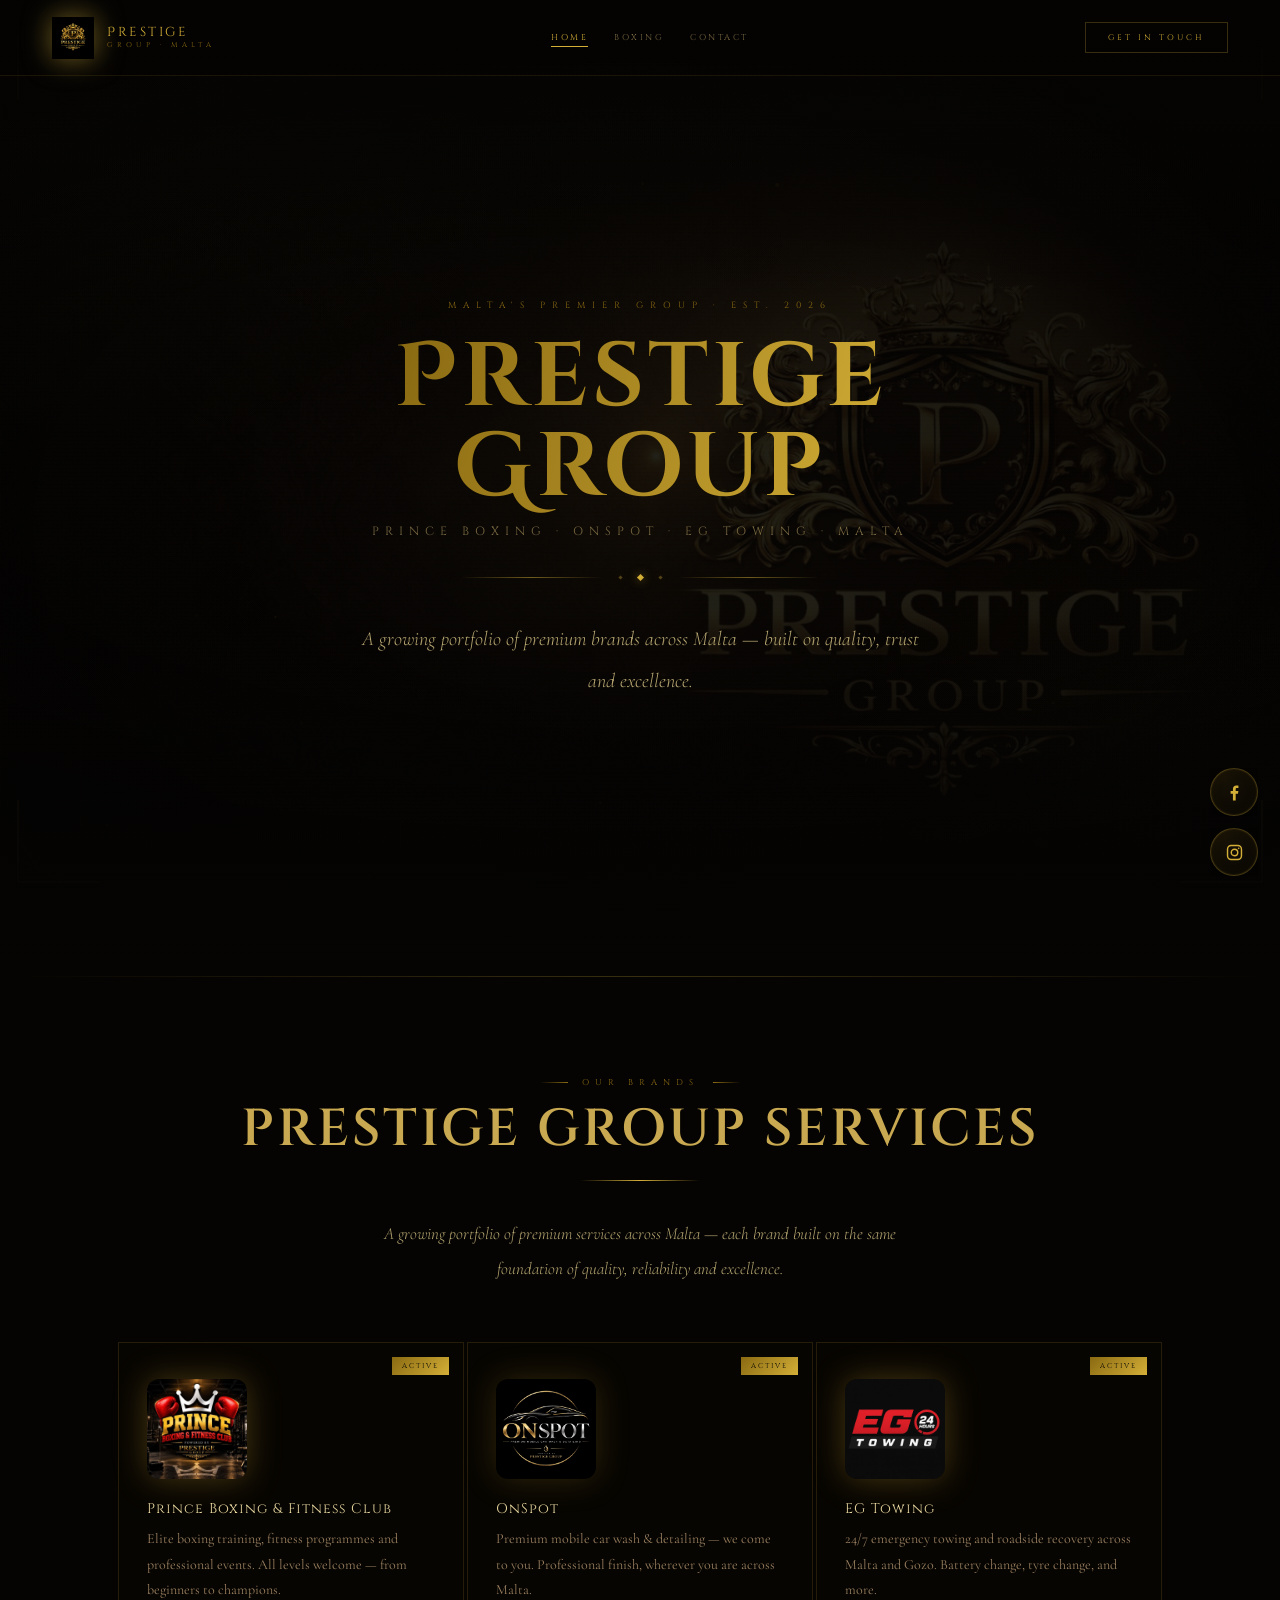
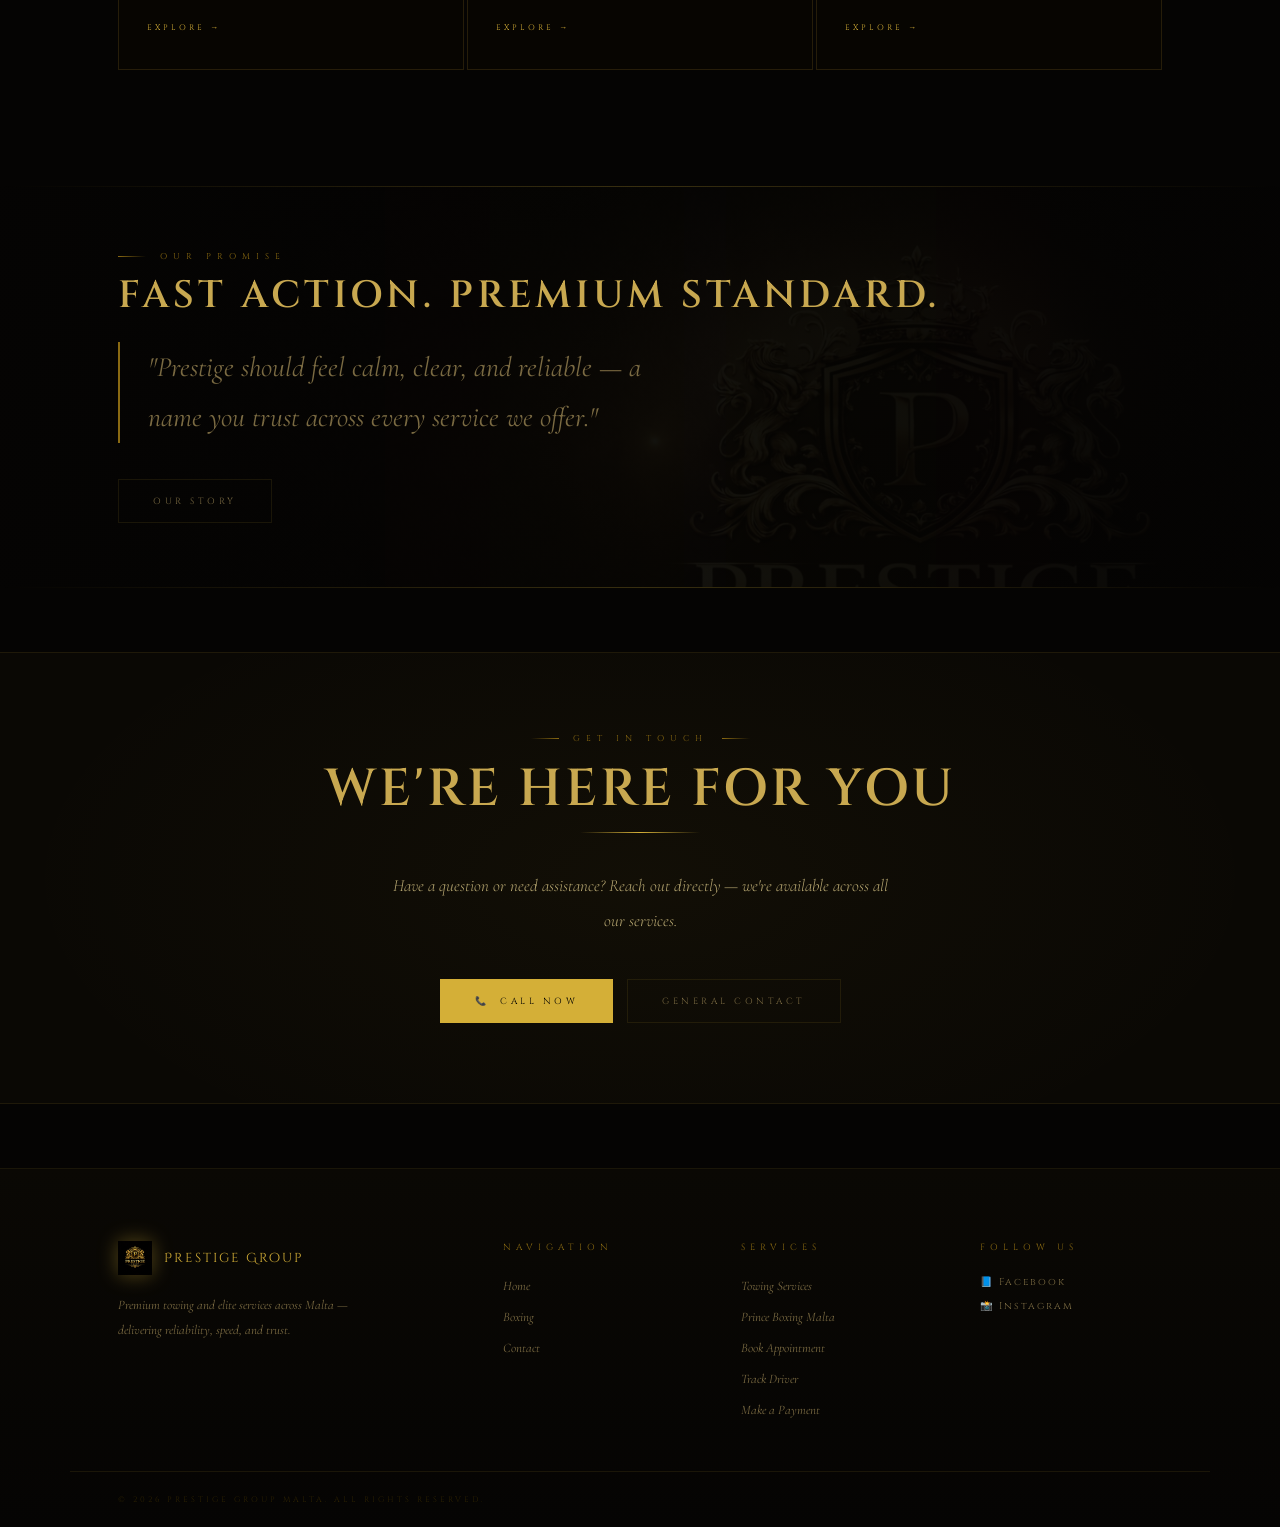
==== commit a2f6a7d3: "Remove inline styles from hero section" ====
--- a/index.html
+++ b/index.html
@@ -51,7 +51,7 @@
 <body>
 <div class="page" id="main-content" role="main">
 
-  <section class="hero" style="justify-content:flex-start;padding-top:70px;">
+  <section class="hero">
     <div class="hero-bg" aria-hidden="true">
       <img src="Coverphoto.png" alt="" fetchpriority="high">
       <div class="hero-bg-grad"></div>
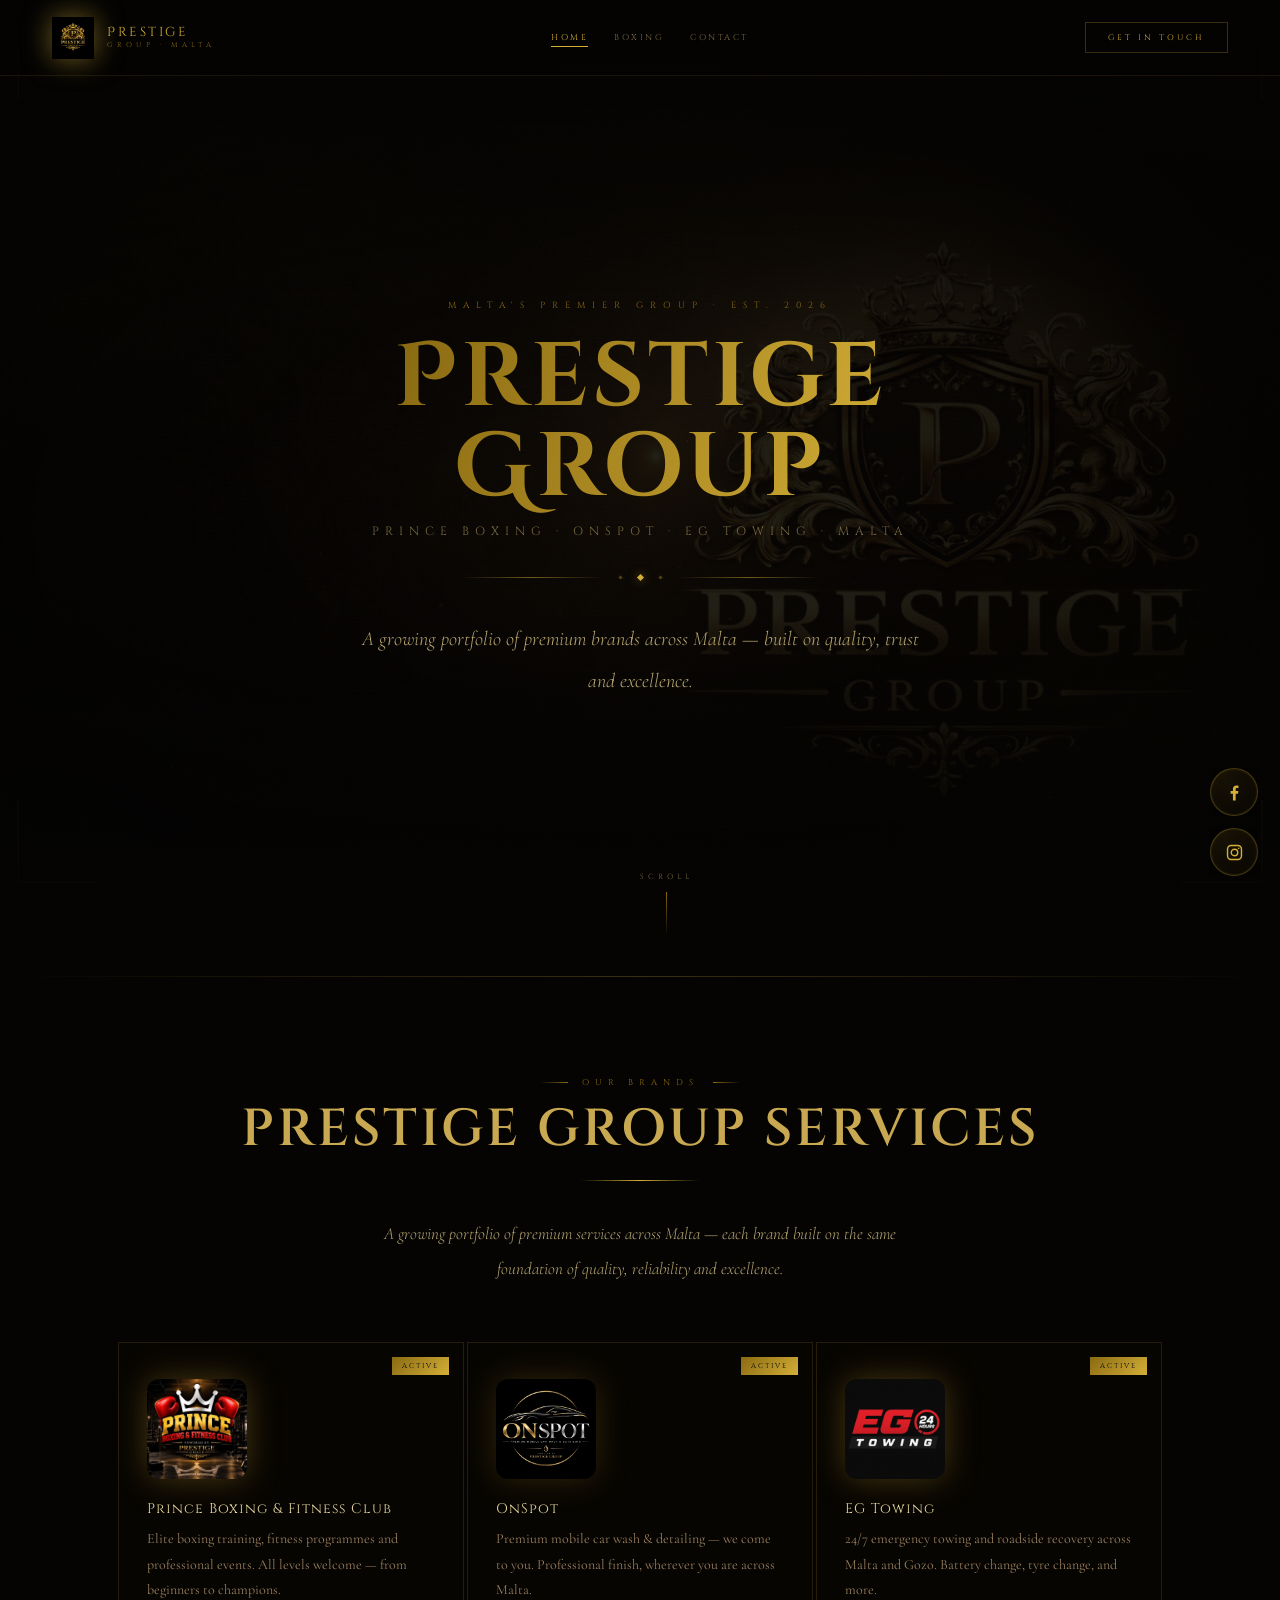
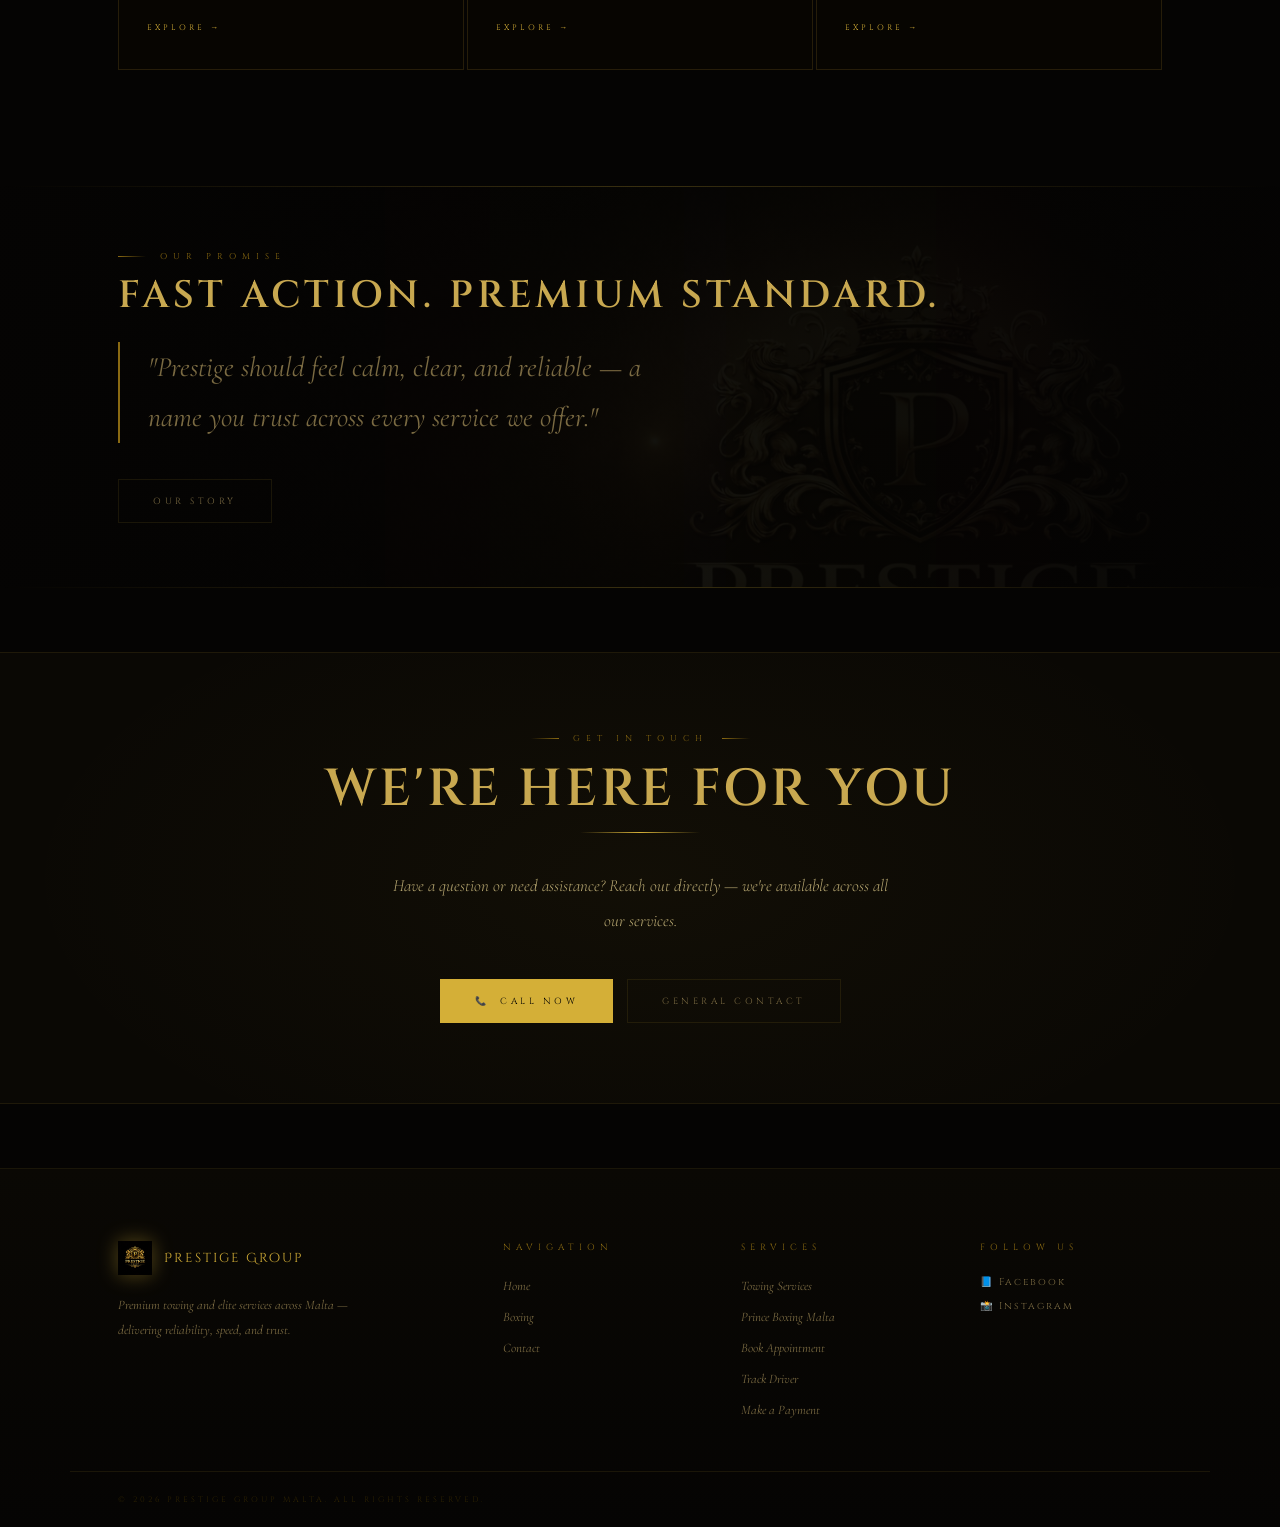
==== commit 307eeaaa: "Add scroll hint to hero section Added a scroll hint to encourage user interaction." ====
--- a/index.html
+++ b/index.html
@@ -68,6 +68,10 @@
         <div class="hero-rule-line"></div>
       </div>
       <p class="hero-body">A growing portfolio of premium brands across Malta — built on quality, trust and excellence.</p>
+    </div>
+    <div class="hero-scroll-hint">
+      <span>Scroll</span>
+      <div class="scroll-wire"></div>
     </div>
   </section>
 
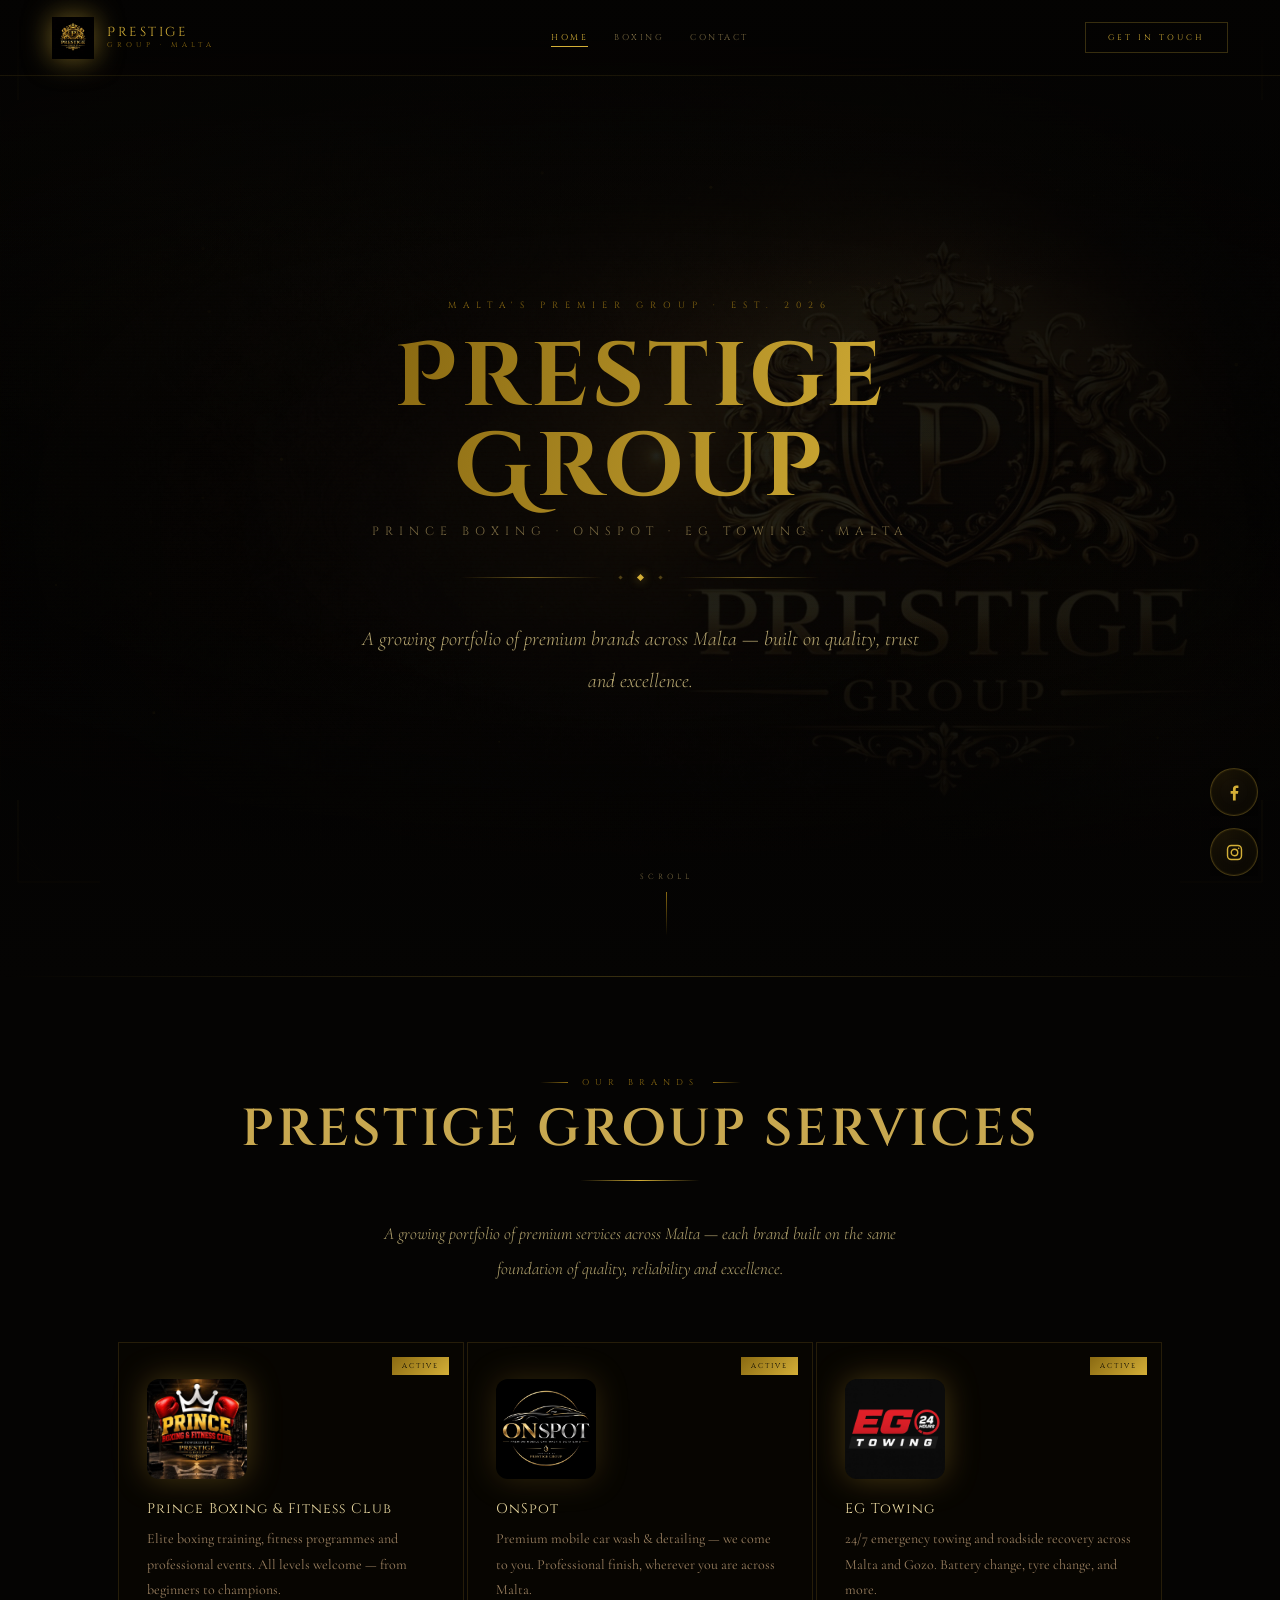
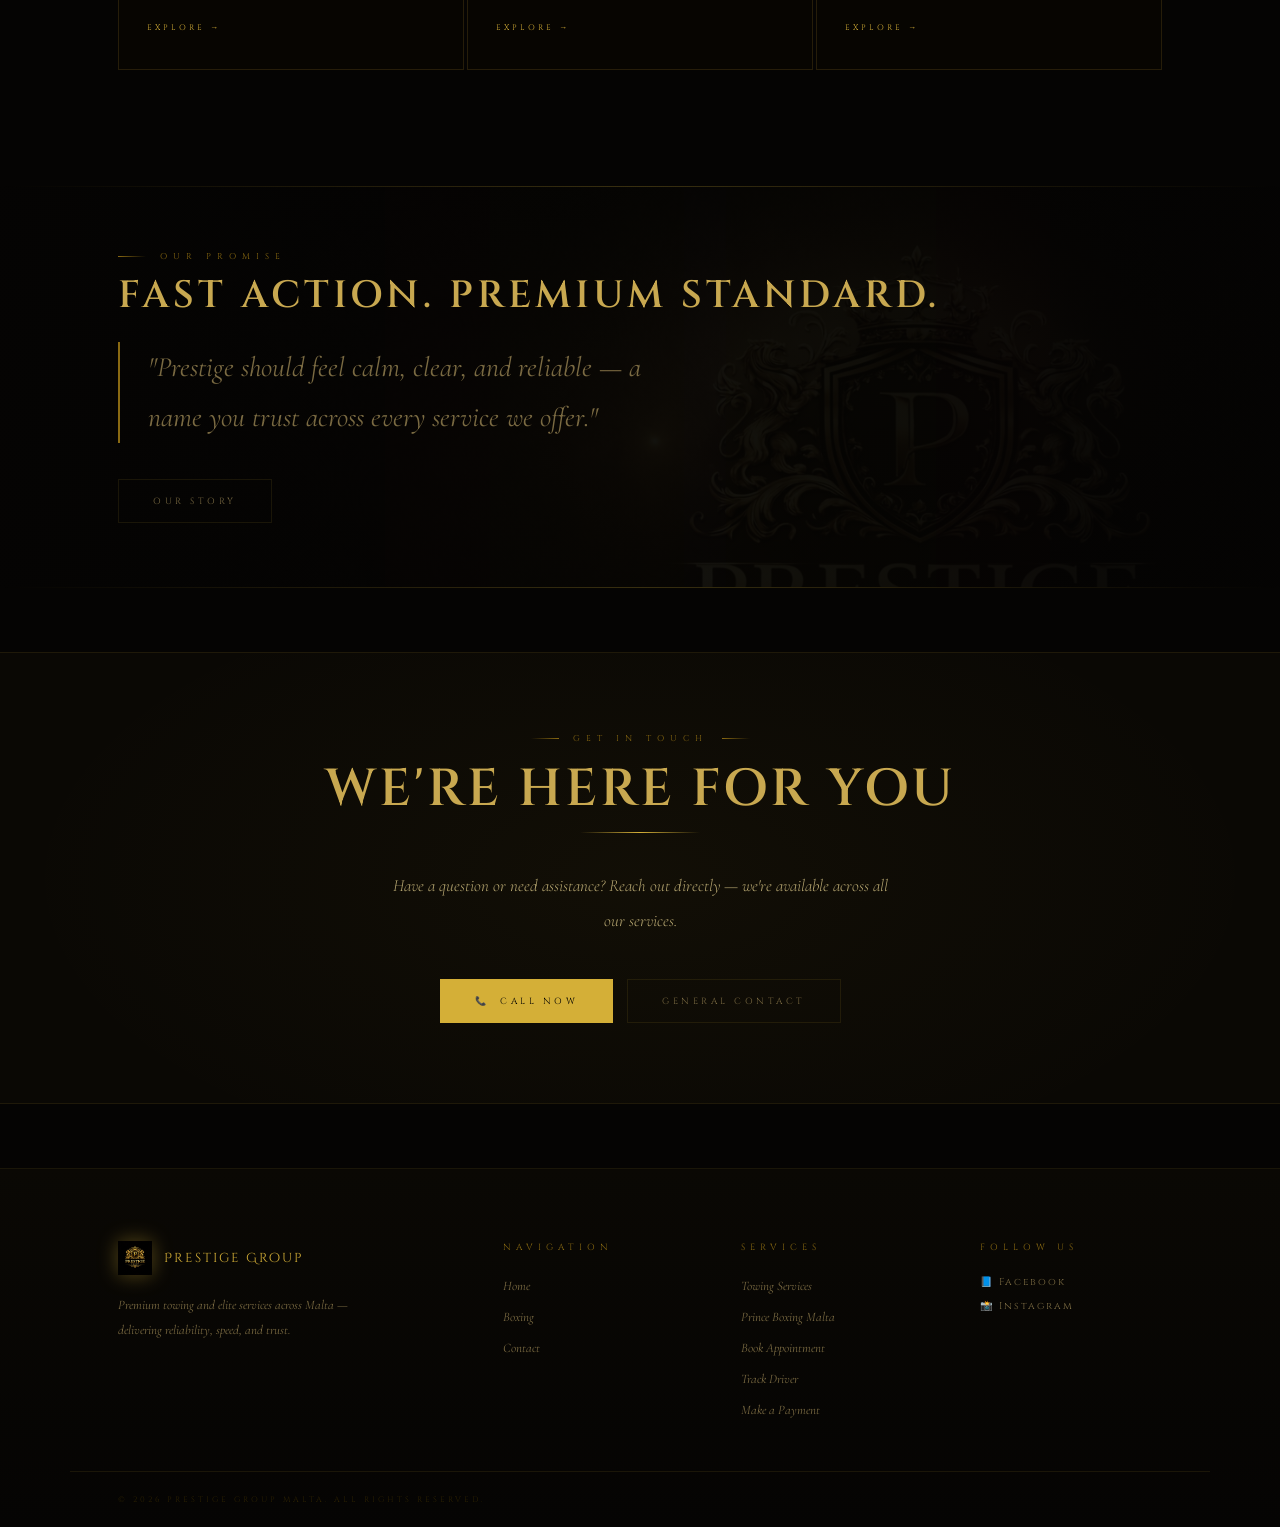
==== commit 91506fc2: "Update link to OnSpot Car Wash page" ====
--- a/index.html
+++ b/index.html
@@ -99,7 +99,7 @@
         </a>
 
         <!-- OnSpot Car Wash -->
-        <a href="#" style="display:block;text-decoration:none;background:rgba(8,6,2,.75);border:1px solid rgba(212,175,55,0.15);padding:36px 28px;position:relative;transition:border-color 0.4s,transform 0.3s;animation:fadeUp 1.4s cubic-bezier(0.22,1,0.36,1) both .3s;opacity:0;" onmouseover="this.style.borderColor='rgba(212,175,55,0.4)';this.style.transform='translateY(-4px)'" onmouseout="this.style.borderColor='rgba(212,175,55,0.15)';this.style.transform='translateY(0)'">
+        <a href="onspot.html" style="display:block;text-decoration:none;background:rgba(8,6,2,.75);border:1px solid rgba(212,175,55,0.15);padding:36px 28px;position:relative;transition:border-color 0.4s,transform 0.3s;animation:fadeUp 1.4s cubic-bezier(0.22,1,0.36,1) both .3s;opacity:0;" onmouseover="this.style.borderColor='rgba(212,175,55,0.4)';this.style.transform='translateY(-4px)'" onmouseout="this.style.borderColor='rgba(212,175,55,0.15)';this.style.transform='translateY(0)'">
           <div style="position:absolute;top:14px;right:14px;background:linear-gradient(135deg,#8a6a12,#d4af37);color:#000;font-family:'Cinzel',serif;font-size:7px;letter-spacing:2px;padding:4px 10px;text-transform:uppercase;">Active</div>
           <img src="OnSpotLogo.jpg" alt="OnSpot Premium Mobile Car Wash" style="width:100px;height:100px;border-radius:12px;margin-bottom:20px;object-fit:cover;filter:drop-shadow(0 0 16px rgba(212,175,55,0.2));">
           <div style="font-family:'Cinzel',serif;font-size:14px;color:#e8d8a0;margin-bottom:8px;letter-spacing:1px;">OnSpot</div>
--- a/style.css
+++ b/style.css
@@ -1440,4 +1440,4 @@
   .track-card{padding:20px;}
   .booking-step{padding:22px 18px;}
   #trackMap{height:420px;}
-}+}
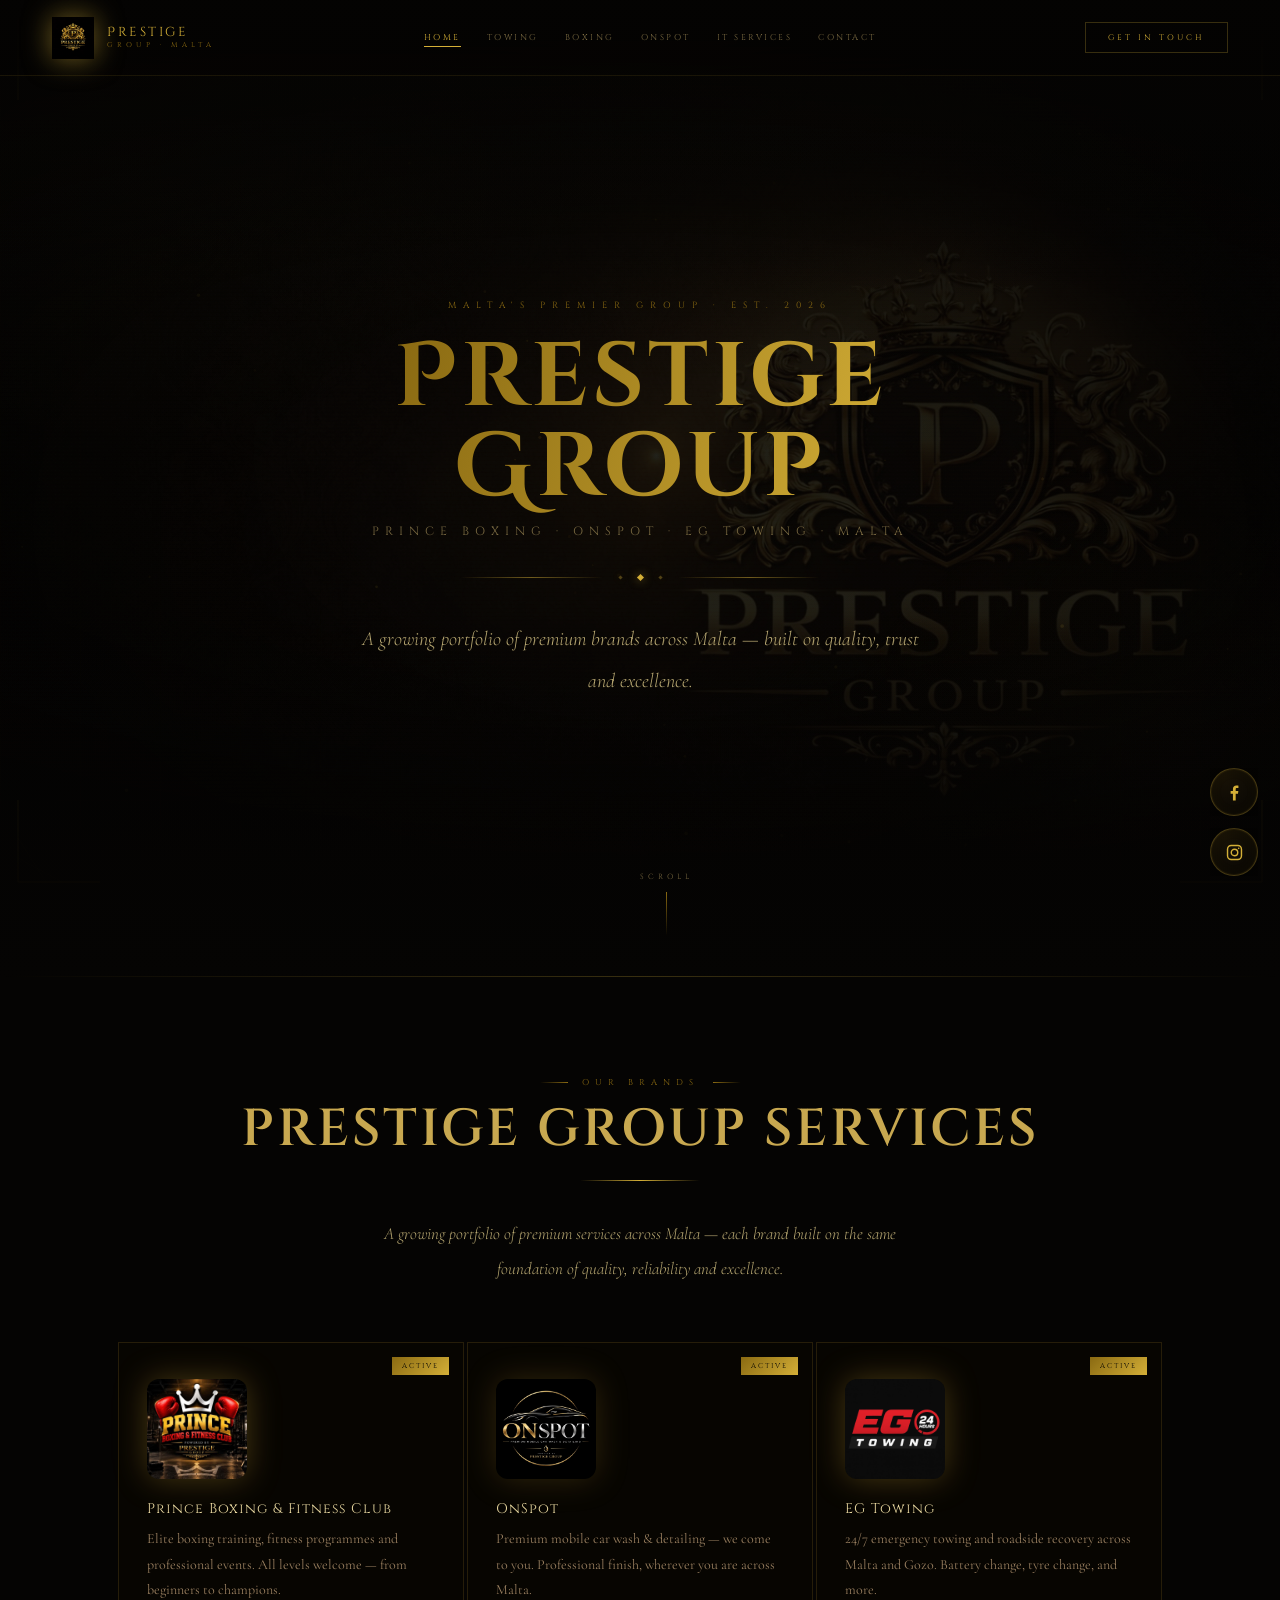
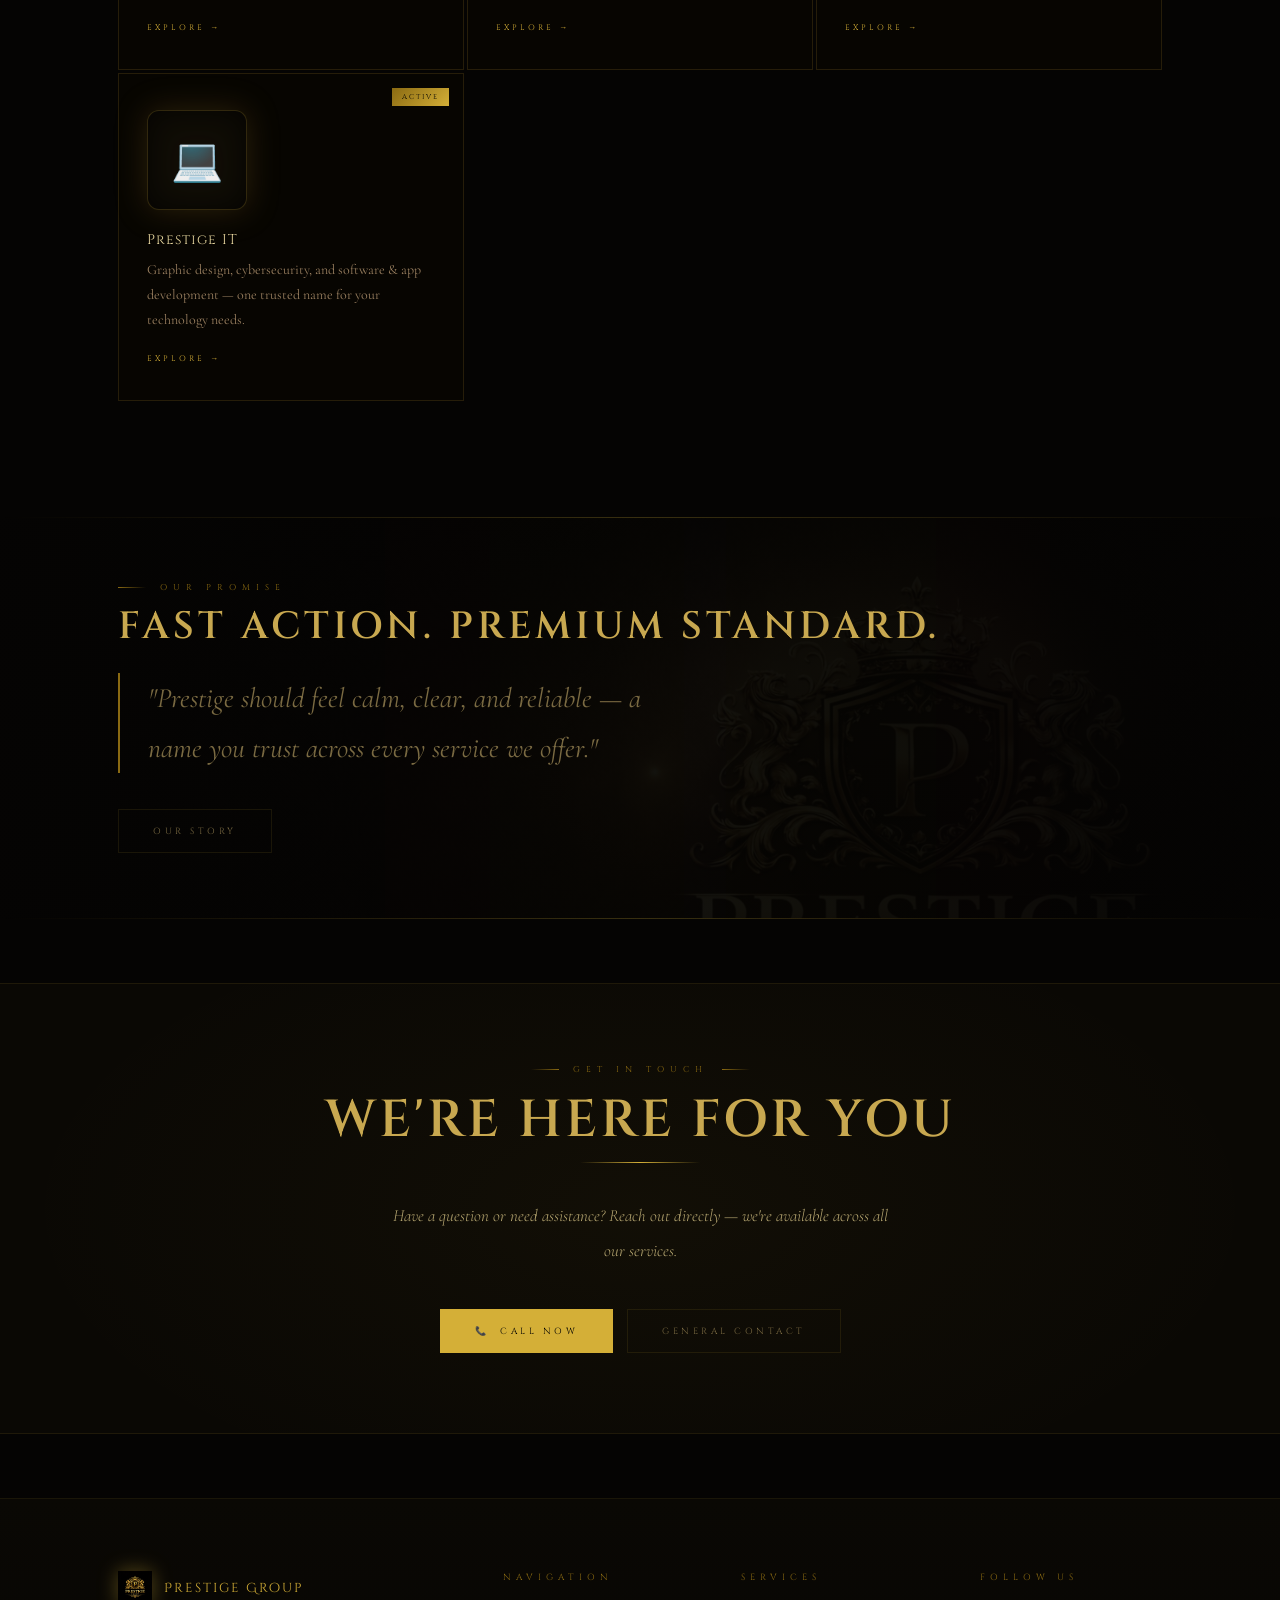
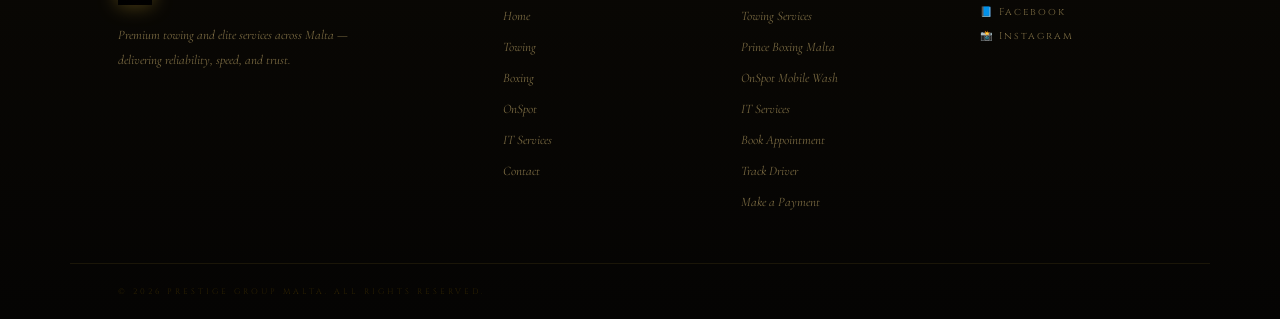
==== commit b480cd75: "Add Prestige IT section to index.html" ====
--- a/index.html
+++ b/index.html
@@ -116,6 +116,17 @@
           <div style="font-family:'Cinzel',serif;font-size:8px;letter-spacing:3px;color:#d4af37;text-transform:uppercase;">Explore →</div>
         </a>
 
+        <!-- Prestige IT -->
+        <a href="it-services.html" style="display:block;text-decoration:none;background:rgba(8,6,2,.75);border:1px solid rgba(212,175,55,0.15);padding:36px 28px;position:relative;transition:border-color 0.4s,transform 0.3s;animation:fadeUp 1.4s cubic-bezier(0.22,1,0.36,1) both .5s;opacity:0;" onmouseover="this.style.borderColor='rgba(212,175,55,0.4)';this.style.transform='translateY(-4px)'" onmouseout="this.style.borderColor='rgba(212,175,55,0.15)';this.style.transform='translateY(0)'">
+          <div style="position:absolute;top:14px;right:14px;background:linear-gradient(135deg,#8a6a12,#d4af37);color:#000;font-family:'Cinzel',serif;font-size:7px;letter-spacing:2px;padding:4px 10px;text-transform:uppercase;">Active</div>
+          <div style="width:100px;height:100px;border-radius:12px;margin-bottom:20px;background:rgba(5,4,3,.7);border:1px solid rgba(212,175,55,0.2);display:flex;align-items:center;justify-content:center;filter:drop-shadow(0 0 16px rgba(212,175,55,0.25));">
+            <span style="font-size:42px;" aria-hidden="true">💻</span>
+          </div>
+          <div style="font-family:'Cinzel',serif;font-size:14px;color:#e8d8a0;margin-bottom:8px;letter-spacing:1px;">Prestige IT</div>
+          <p style="font-family:'Cormorant Garamond',serif;font-size:14px;color:#9a8060;line-height:1.8;margin-bottom:20px;">Graphic design, cybersecurity, and software &amp; app development — one trusted name for your technology needs.</p>
+          <div style="font-family:'Cinzel',serif;font-size:8px;letter-spacing:3px;color:#d4af37;text-transform:uppercase;">Explore →</div>
+        </a>
+
       </div>
     </div>
   </section>
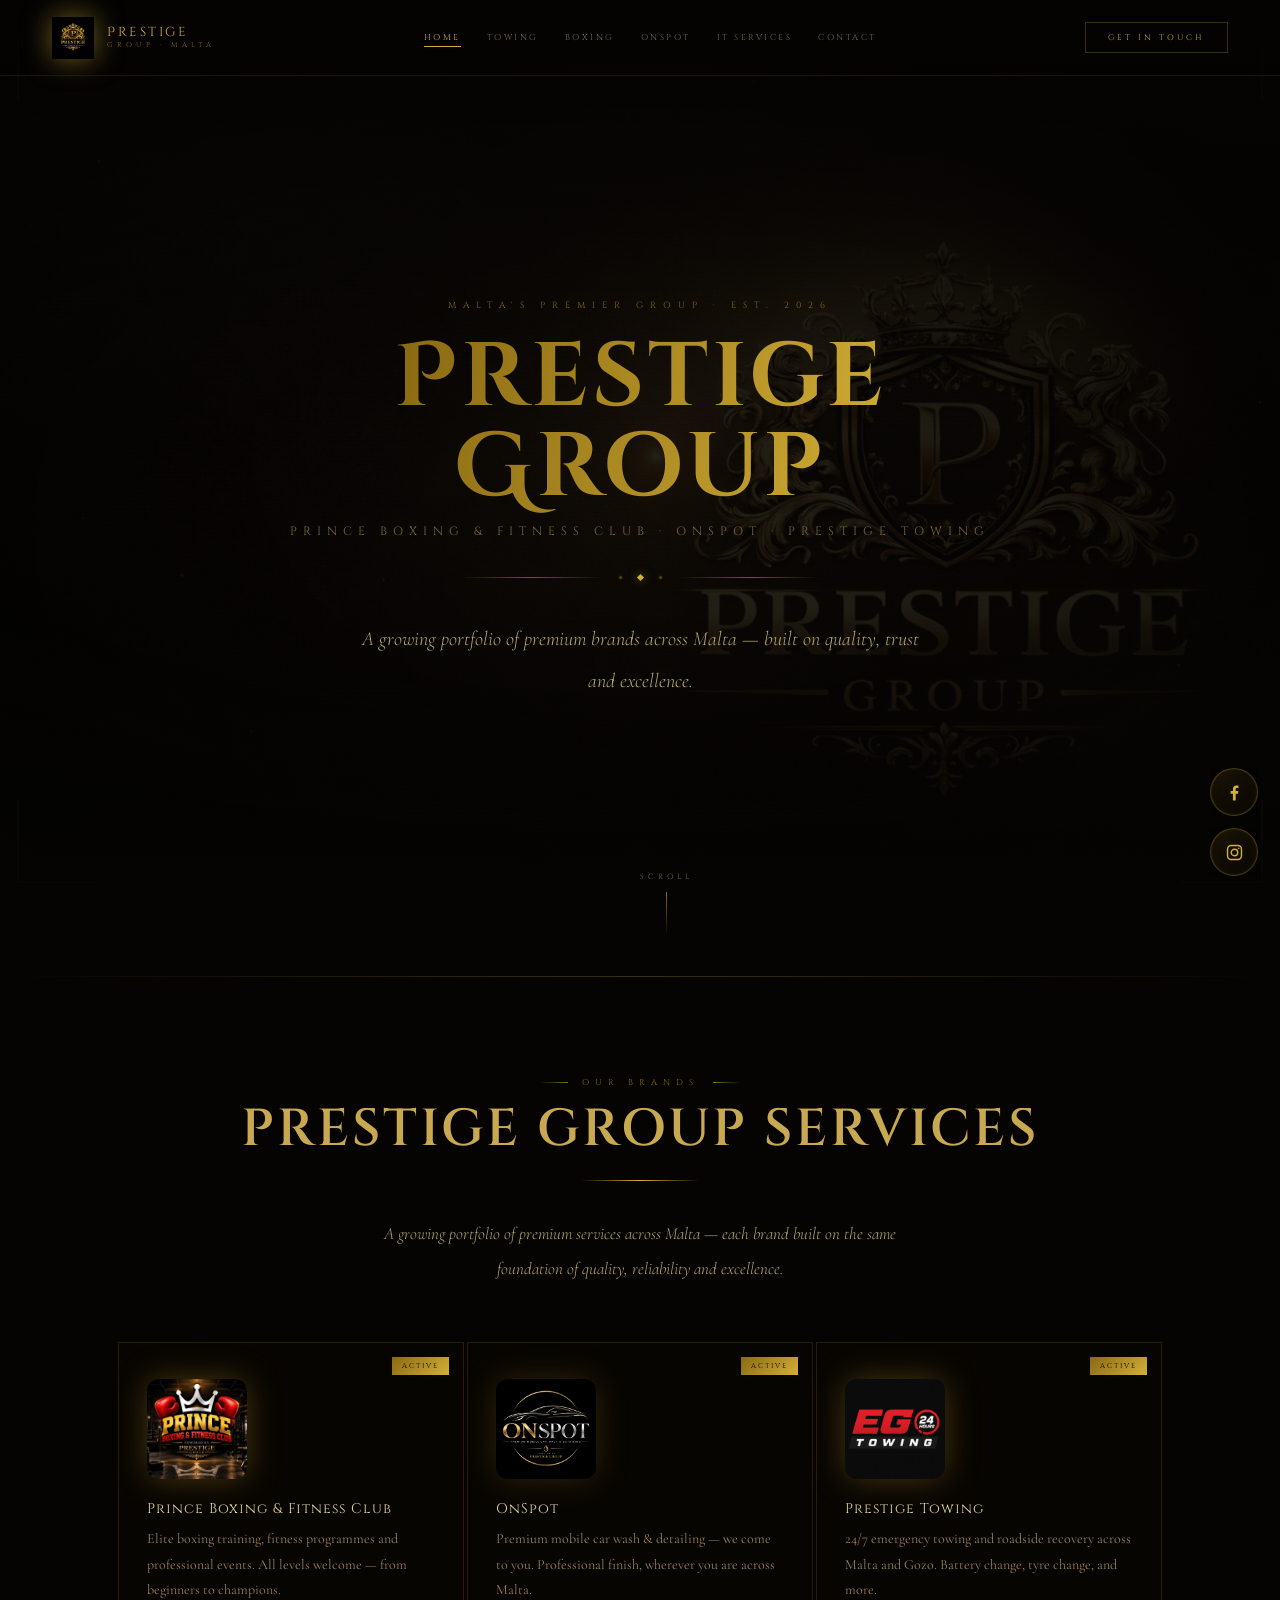
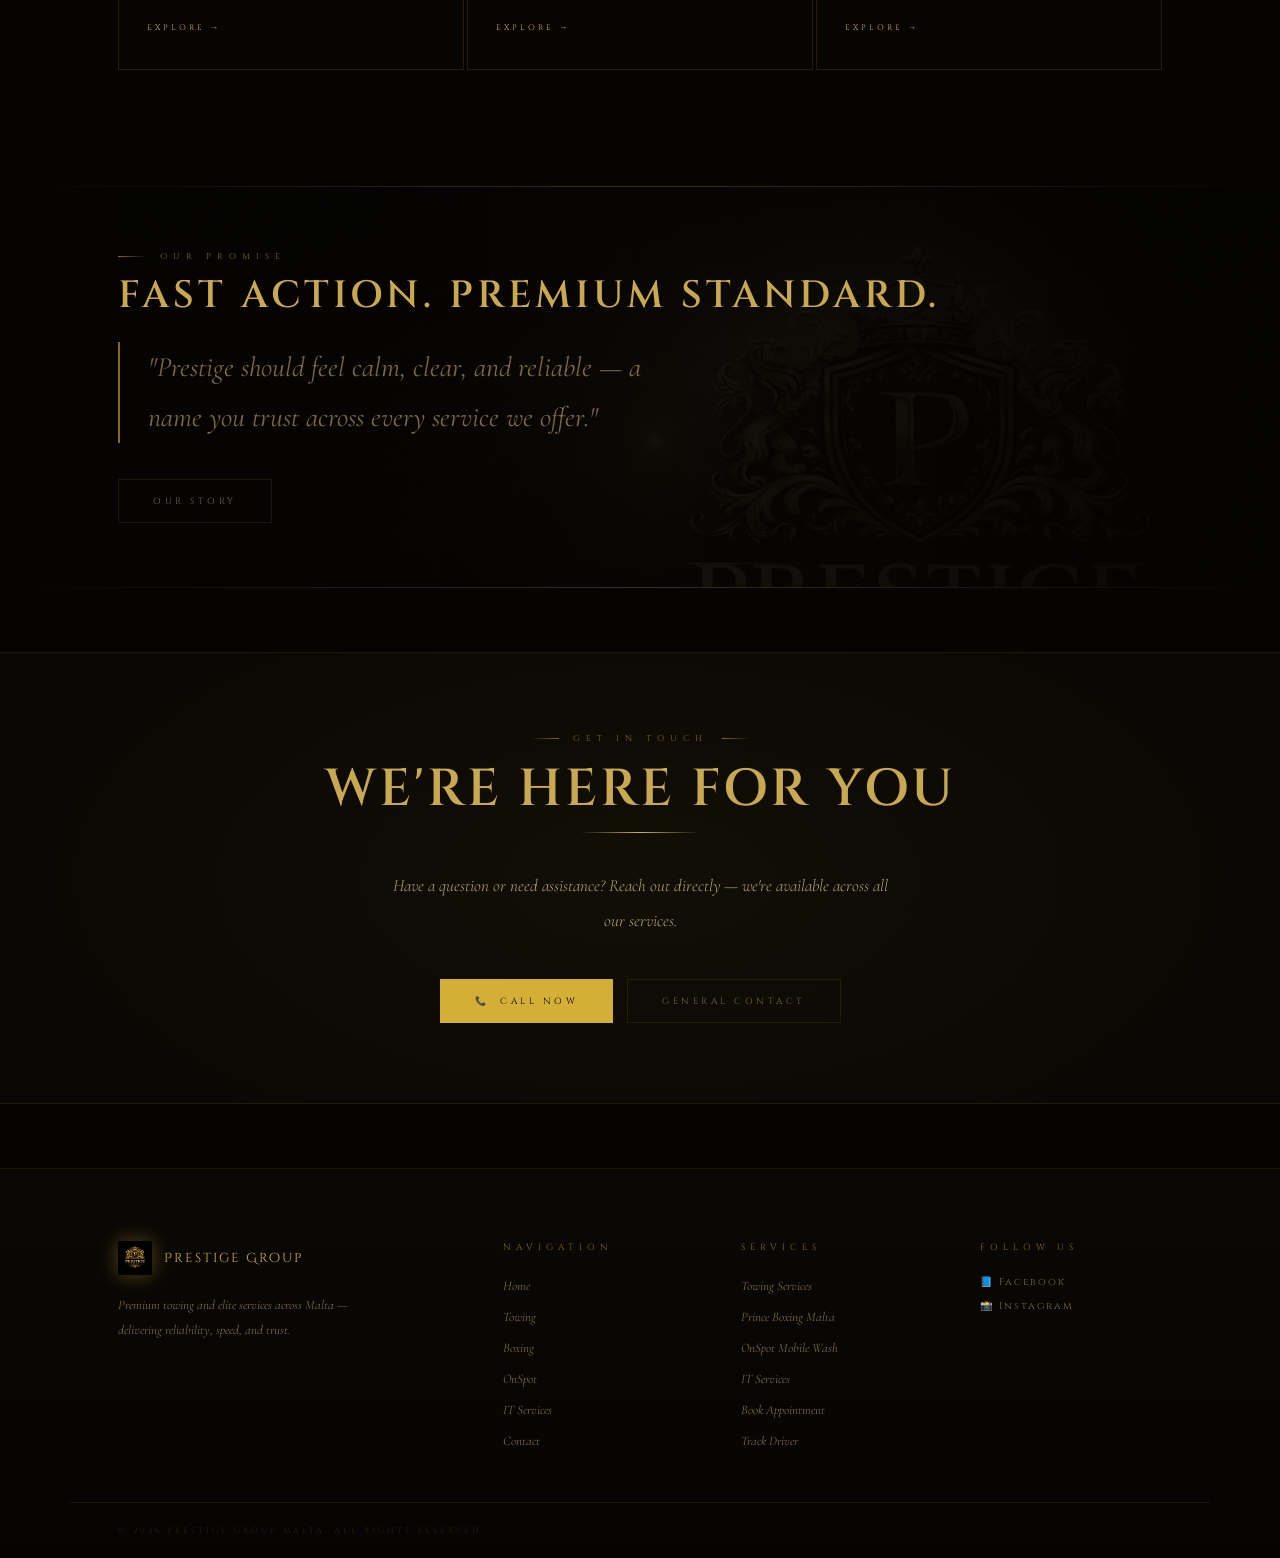
==== commit f3da0680: "Revise service descriptions and tags in index.html Updated descriptions and tags for services to inc" ====
--- a/index.html
+++ b/index.html
@@ -5,14 +5,14 @@
 <meta name="viewport" content="width=device-width, initial-scale=1.0">
 <meta name="theme-color" content="#050403">
 <title>Prestige Group · Malta — Emergency Towing & Premium Services</title>
-<meta name="description" content="Prestige Group Malta — 24/7 emergency towing and roadside recovery across Malta and Gozo, plus Prince Boxing Malta elite training.">
+<meta name="description" content="Prestige Group Malta — 24/7 emergency towing and roadside recovery across Malta and Gozo, plus Prince Boxing & Fitness Club elite training.">
 <link rel="canonical" href="https://prestigegroup.mt/">
   
 <!-- Open Graph / social -->
 <meta property="og:type" content="website">
 <meta property="og:site_name" content="Prestige Group Malta">
 <meta property="og:title" content="Prestige Group · Malta — Emergency Towing & Premium Services">
-<meta property="og:description" content="24/7 emergency towing and roadside recovery across Malta and Gozo, plus Prince Boxing Malta elite training.">
+<meta property="og:description" content="24/7 emergency towing and roadside recovery across Malta and Gozo, plus Prince Boxing & Fitness Club elite training.">
 <meta property="og:image" content="Coverphoto.png">
 <meta property="og:url" content="https://prestigegroup.mt/">
 <meta name="twitter:card" content="summary_large_image">
@@ -33,7 +33,7 @@
   "@context": "https://schema.org",
   "@type": "LocalBusiness",
   "name": "Prestige Group Malta",
-  "description": "24/7 emergency towing and roadside recovery across Malta and Gozo, plus Prince Boxing Malta elite training.",
+  "description": "24/7 emergency towing and roadside recovery across Malta and Gozo, plus Prince Boxing & Fitness Club elite training.",
   "url": "https://prestigegroup.mt/",
   "image": "https://prestigegroup.mt/Coverphoto.png",
   "logo": "https://prestigegroup.mt/profilepic.png",
@@ -59,7 +59,7 @@
     <div class="hero-content">
       <div class="hero-kicker">Malta's Premier Group · Est. 2026</div>
       <h1 class="hero-name">Prestige<br>Group</h1>
-      <div class="hero-tagline-sub">Prince Boxing · OnSpot · EG Towing · Malta</div>
+      <div class="hero-tagline-sub">Prince Boxing &amp; Fitness Club · OnSpot · Prestige Towing</div>
       <div class="hero-rule">
         <div class="hero-rule-line"></div>
         <div class="gem gem--s"></div>
@@ -99,7 +99,7 @@
         </a>
 
         <!-- OnSpot Car Wash -->
-        <a href="onspot.html" style="display:block;text-decoration:none;background:rgba(8,6,2,.75);border:1px solid rgba(212,175,55,0.15);padding:36px 28px;position:relative;transition:border-color 0.4s,transform 0.3s;animation:fadeUp 1.4s cubic-bezier(0.22,1,0.36,1) both .3s;opacity:0;" onmouseover="this.style.borderColor='rgba(212,175,55,0.4)';this.style.transform='translateY(-4px)'" onmouseout="this.style.borderColor='rgba(212,175,55,0.15)';this.style.transform='translateY(0)'">
+        <a href="#" style="display:block;text-decoration:none;background:rgba(8,6,2,.75);border:1px solid rgba(212,175,55,0.15);padding:36px 28px;position:relative;transition:border-color 0.4s,transform 0.3s;animation:fadeUp 1.4s cubic-bezier(0.22,1,0.36,1) both .3s;opacity:0;" onmouseover="this.style.borderColor='rgba(212,175,55,0.4)';this.style.transform='translateY(-4px)'" onmouseout="this.style.borderColor='rgba(212,175,55,0.15)';this.style.transform='translateY(0)'">
           <div style="position:absolute;top:14px;right:14px;background:linear-gradient(135deg,#8a6a12,#d4af37);color:#000;font-family:'Cinzel',serif;font-size:7px;letter-spacing:2px;padding:4px 10px;text-transform:uppercase;">Active</div>
           <img src="OnSpotLogo.jpg" alt="OnSpot Premium Mobile Car Wash" style="width:100px;height:100px;border-radius:12px;margin-bottom:20px;object-fit:cover;filter:drop-shadow(0 0 16px rgba(212,175,55,0.2));">
           <div style="font-family:'Cinzel',serif;font-size:14px;color:#e8d8a0;margin-bottom:8px;letter-spacing:1px;">OnSpot</div>
@@ -107,23 +107,12 @@
           <div style="font-family:'Cinzel',serif;font-size:8px;letter-spacing:3px;color:#d4af37;text-transform:uppercase;">Explore →</div>
         </a>
 
-        <!-- EG Towing -->
+        <!-- Prestige Towing -->
         <a href="towing.html" style="display:block;text-decoration:none;background:rgba(8,6,2,.75);border:1px solid rgba(212,175,55,0.15);padding:36px 28px;position:relative;transition:border-color 0.4s,transform 0.3s;animation:fadeUp 1.4s cubic-bezier(0.22,1,0.36,1) both .4s;opacity:0;" onmouseover="this.style.borderColor='rgba(212,175,55,0.4)';this.style.transform='translateY(-4px)'" onmouseout="this.style.borderColor='rgba(212,175,55,0.15)';this.style.transform='translateY(0)'">
           <div style="position:absolute;top:14px;right:14px;background:linear-gradient(135deg,#8a6a12,#d4af37);color:#000;font-family:'Cinzel',serif;font-size:7px;letter-spacing:2px;padding:4px 10px;text-transform:uppercase;">Active</div>
-          <img src="EG_Towing_Logo.jpg" alt="EG Towing 24 Hours" style="width:100px;height:100px;border-radius:12px;margin-bottom:20px;object-fit:cover;filter:drop-shadow(0 0 16px rgba(212,175,55,0.3));">
-          <div style="font-family:'Cinzel',serif;font-size:14px;color:#e8d8a0;margin-bottom:8px;letter-spacing:1px;">EG Towing</div>
+          <img src="EG_Towing_Logo.jpg" alt="Prestige Towing 24 Hours" style="width:100px;height:100px;border-radius:12px;margin-bottom:20px;object-fit:cover;filter:drop-shadow(0 0 16px rgba(212,175,55,0.3));">
+          <div style="font-family:'Cinzel',serif;font-size:14px;color:#e8d8a0;margin-bottom:8px;letter-spacing:1px;">Prestige Towing</div>
           <p style="font-family:'Cormorant Garamond',serif;font-size:14px;color:#9a8060;line-height:1.8;margin-bottom:20px;">24/7 emergency towing and roadside recovery across Malta and Gozo. Battery change, tyre change, and more.</p>
-          <div style="font-family:'Cinzel',serif;font-size:8px;letter-spacing:3px;color:#d4af37;text-transform:uppercase;">Explore →</div>
-        </a>
-
-        <!-- Prestige IT -->
-        <a href="it-services.html" style="display:block;text-decoration:none;background:rgba(8,6,2,.75);border:1px solid rgba(212,175,55,0.15);padding:36px 28px;position:relative;transition:border-color 0.4s,transform 0.3s;animation:fadeUp 1.4s cubic-bezier(0.22,1,0.36,1) both .5s;opacity:0;" onmouseover="this.style.borderColor='rgba(212,175,55,0.4)';this.style.transform='translateY(-4px)'" onmouseout="this.style.borderColor='rgba(212,175,55,0.15)';this.style.transform='translateY(0)'">
-          <div style="position:absolute;top:14px;right:14px;background:linear-gradient(135deg,#8a6a12,#d4af37);color:#000;font-family:'Cinzel',serif;font-size:7px;letter-spacing:2px;padding:4px 10px;text-transform:uppercase;">Active</div>
-          <div style="width:100px;height:100px;border-radius:12px;margin-bottom:20px;background:rgba(5,4,3,.7);border:1px solid rgba(212,175,55,0.2);display:flex;align-items:center;justify-content:center;filter:drop-shadow(0 0 16px rgba(212,175,55,0.25));">
-            <span style="font-size:42px;" aria-hidden="true">💻</span>
-          </div>
-          <div style="font-family:'Cinzel',serif;font-size:14px;color:#e8d8a0;margin-bottom:8px;letter-spacing:1px;">Prestige IT</div>
-          <p style="font-family:'Cormorant Garamond',serif;font-size:14px;color:#9a8060;line-height:1.8;margin-bottom:20px;">Graphic design, cybersecurity, and software &amp; app development — one trusted name for your technology needs.</p>
           <div style="font-family:'Cinzel',serif;font-size:8px;letter-spacing:3px;color:#d4af37;text-transform:uppercase;">Explore →</div>
         </a>
 
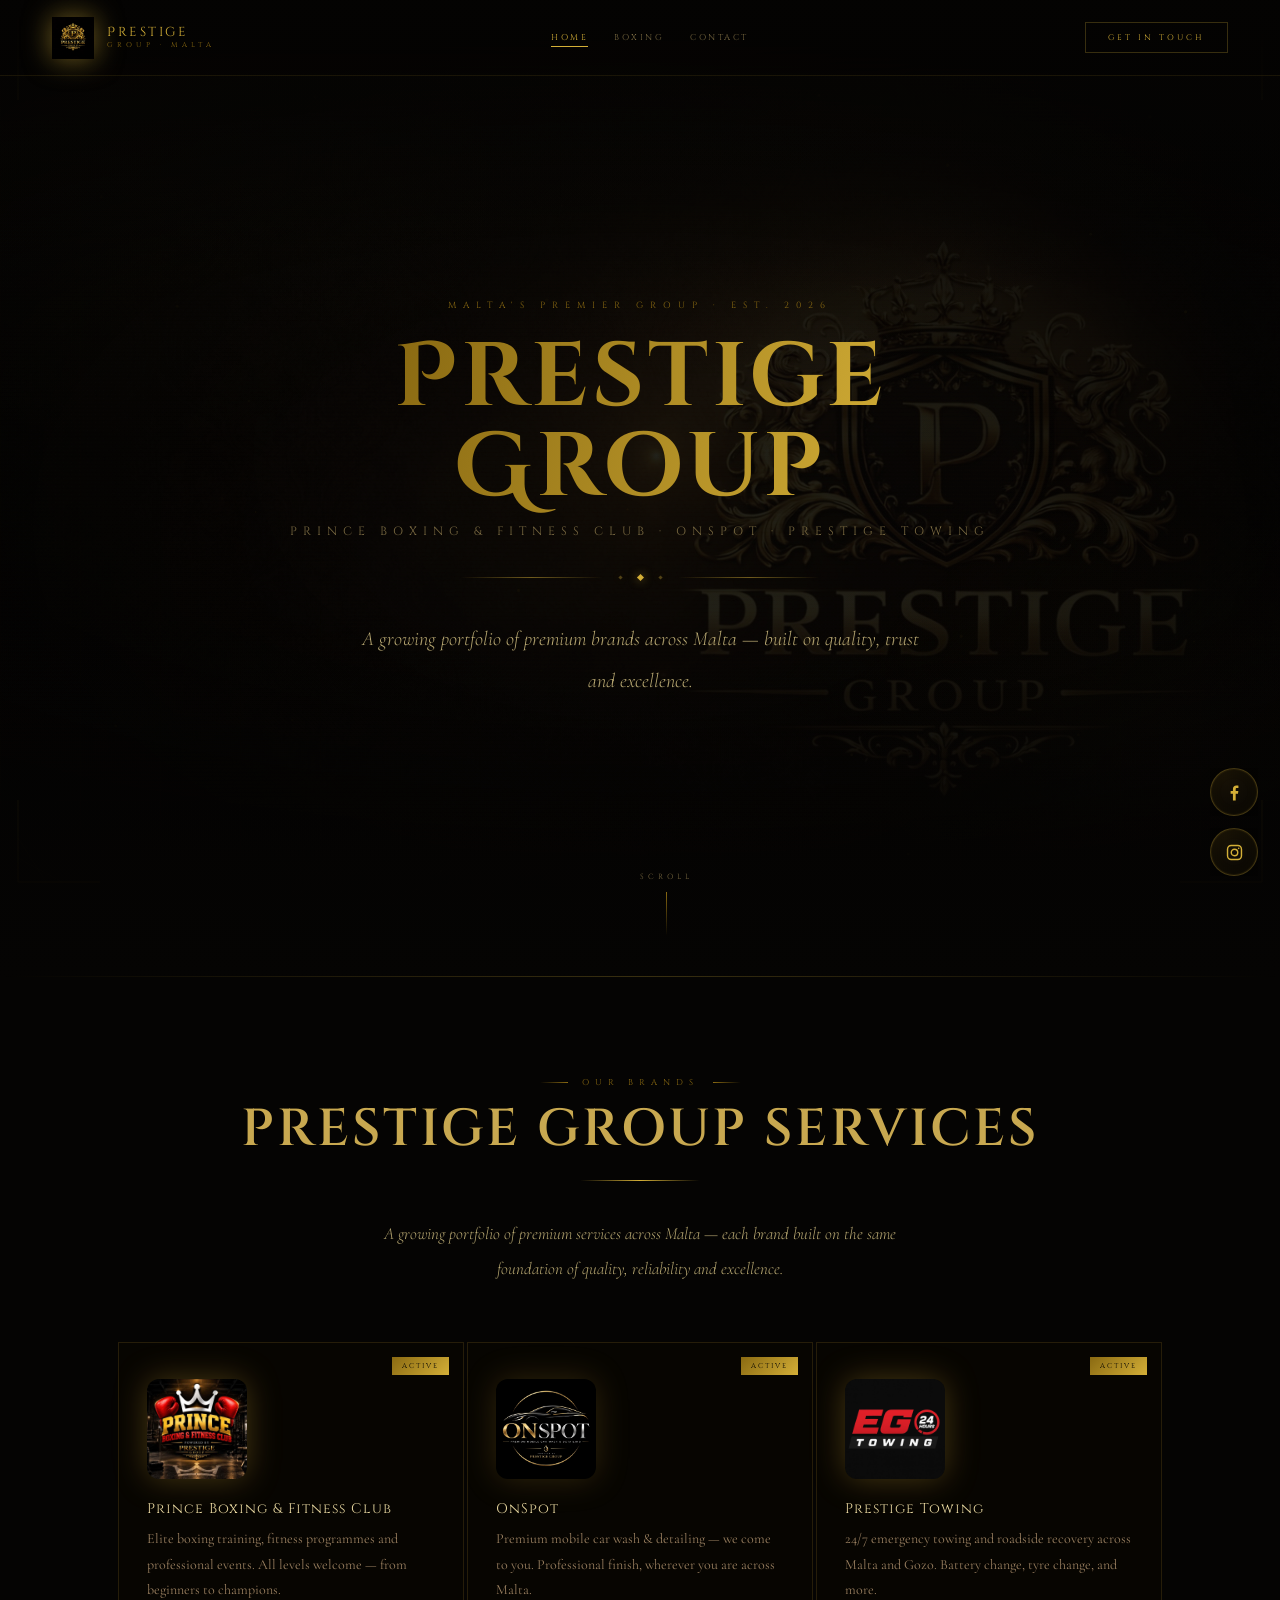
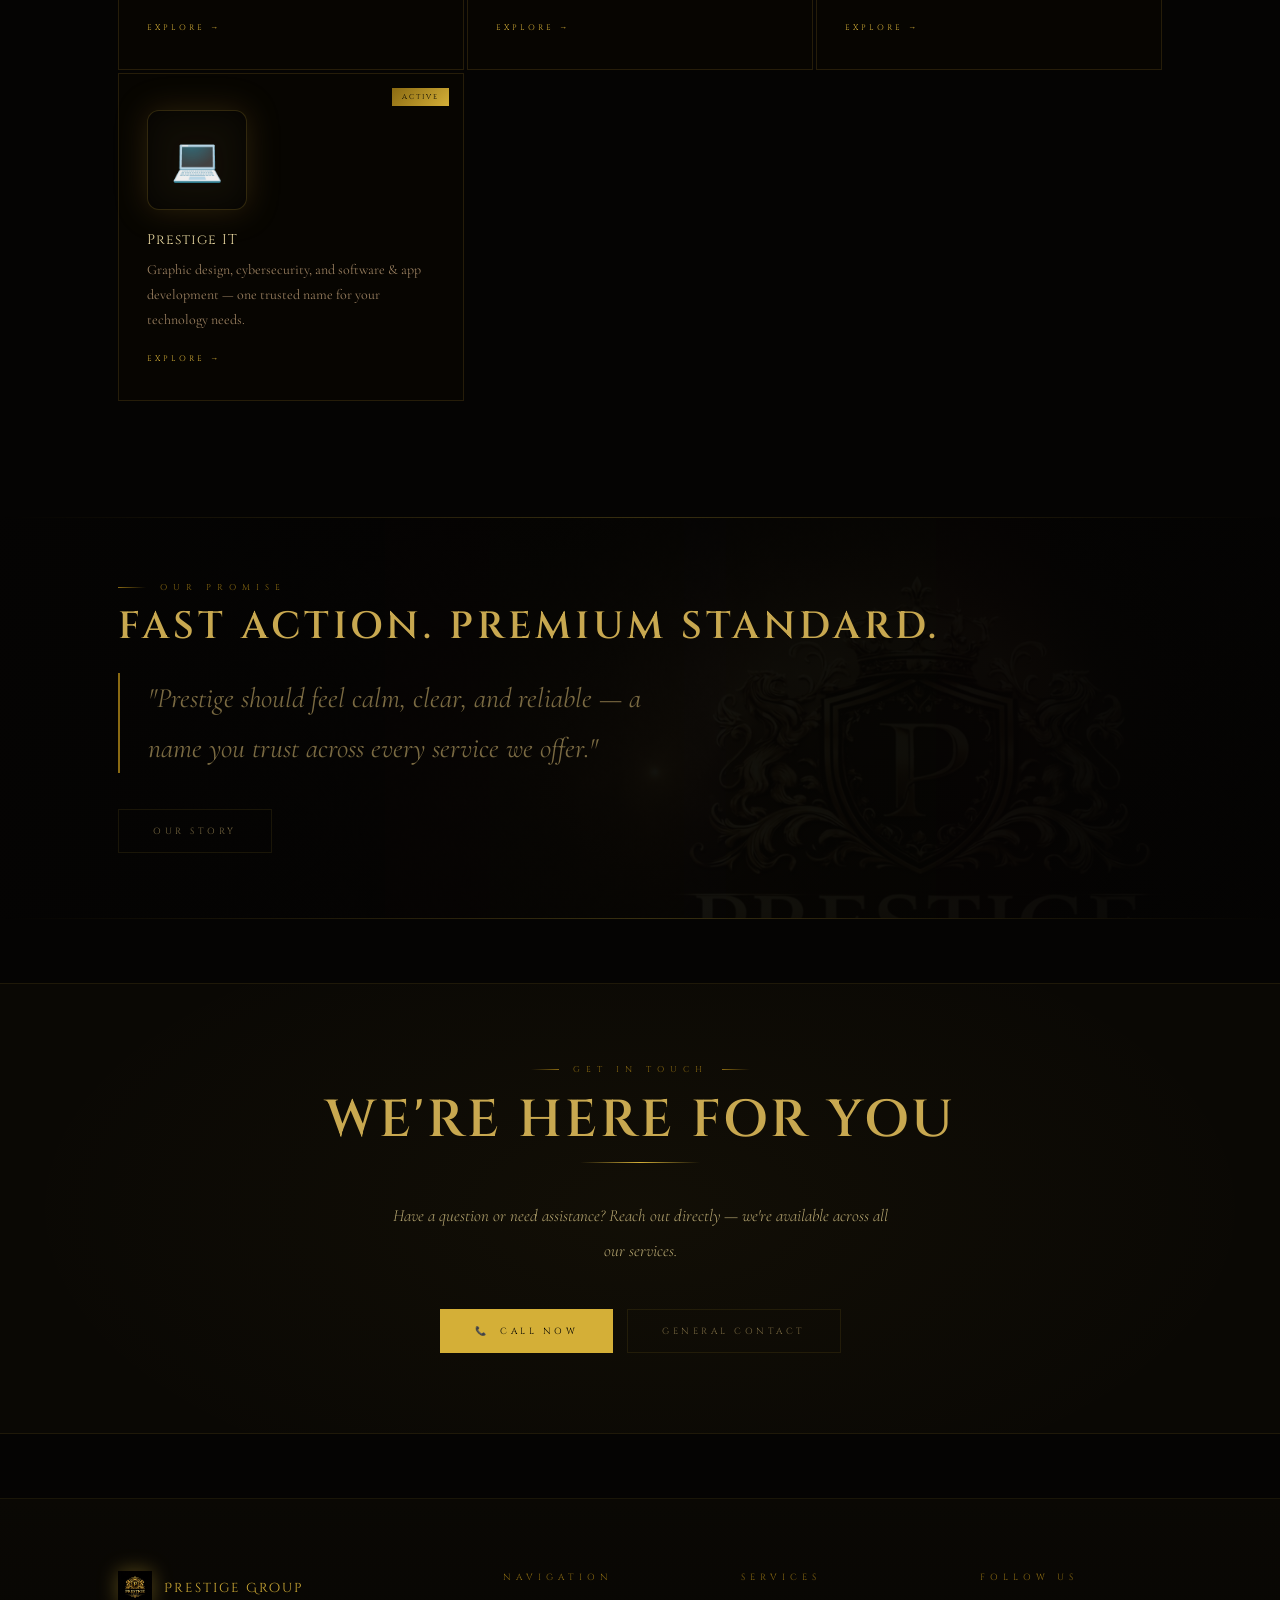
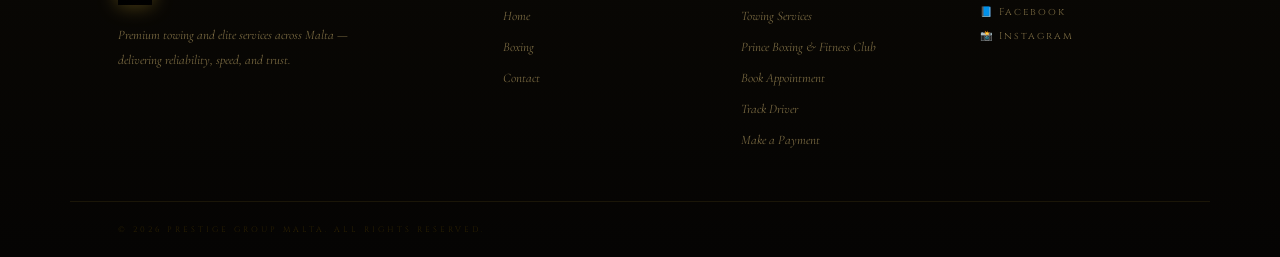
==== commit b40983a7: "Add Prestige IT section to index.html" ====
--- a/index.html
+++ b/index.html
@@ -99,7 +99,7 @@
         </a>
 
         <!-- OnSpot Car Wash -->
-        <a href="#" style="display:block;text-decoration:none;background:rgba(8,6,2,.75);border:1px solid rgba(212,175,55,0.15);padding:36px 28px;position:relative;transition:border-color 0.4s,transform 0.3s;animation:fadeUp 1.4s cubic-bezier(0.22,1,0.36,1) both .3s;opacity:0;" onmouseover="this.style.borderColor='rgba(212,175,55,0.4)';this.style.transform='translateY(-4px)'" onmouseout="this.style.borderColor='rgba(212,175,55,0.15)';this.style.transform='translateY(0)'">
+        <a href="onspot.html" style="display:block;text-decoration:none;background:rgba(8,6,2,.75);border:1px solid rgba(212,175,55,0.15);padding:36px 28px;position:relative;transition:border-color 0.4s,transform 0.3s;animation:fadeUp 1.4s cubic-bezier(0.22,1,0.36,1) both .3s;opacity:0;" onmouseover="this.style.borderColor='rgba(212,175,55,0.4)';this.style.transform='translateY(-4px)'" onmouseout="this.style.borderColor='rgba(212,175,55,0.15)';this.style.transform='translateY(0)'">
           <div style="position:absolute;top:14px;right:14px;background:linear-gradient(135deg,#8a6a12,#d4af37);color:#000;font-family:'Cinzel',serif;font-size:7px;letter-spacing:2px;padding:4px 10px;text-transform:uppercase;">Active</div>
           <img src="OnSpotLogo.jpg" alt="OnSpot Premium Mobile Car Wash" style="width:100px;height:100px;border-radius:12px;margin-bottom:20px;object-fit:cover;filter:drop-shadow(0 0 16px rgba(212,175,55,0.2));">
           <div style="font-family:'Cinzel',serif;font-size:14px;color:#e8d8a0;margin-bottom:8px;letter-spacing:1px;">OnSpot</div>
@@ -113,6 +113,17 @@
           <img src="EG_Towing_Logo.jpg" alt="Prestige Towing 24 Hours" style="width:100px;height:100px;border-radius:12px;margin-bottom:20px;object-fit:cover;filter:drop-shadow(0 0 16px rgba(212,175,55,0.3));">
           <div style="font-family:'Cinzel',serif;font-size:14px;color:#e8d8a0;margin-bottom:8px;letter-spacing:1px;">Prestige Towing</div>
           <p style="font-family:'Cormorant Garamond',serif;font-size:14px;color:#9a8060;line-height:1.8;margin-bottom:20px;">24/7 emergency towing and roadside recovery across Malta and Gozo. Battery change, tyre change, and more.</p>
+          <div style="font-family:'Cinzel',serif;font-size:8px;letter-spacing:3px;color:#d4af37;text-transform:uppercase;">Explore →</div>
+        </a>
+
+        <!-- Prestige IT -->
+        <a href="it-services.html" style="display:block;text-decoration:none;background:rgba(8,6,2,.75);border:1px solid rgba(212,175,55,0.15);padding:36px 28px;position:relative;transition:border-color 0.4s,transform 0.3s;animation:fadeUp 1.4s cubic-bezier(0.22,1,0.36,1) both .5s;opacity:0;" onmouseover="this.style.borderColor='rgba(212,175,55,0.4)';this.style.transform='translateY(-4px)'" onmouseout="this.style.borderColor='rgba(212,175,55,0.15)';this.style.transform='translateY(0)'">
+          <div style="position:absolute;top:14px;right:14px;background:linear-gradient(135deg,#8a6a12,#d4af37);color:#000;font-family:'Cinzel',serif;font-size:7px;letter-spacing:2px;padding:4px 10px;text-transform:uppercase;">Active</div>
+          <div style="width:100px;height:100px;border-radius:12px;margin-bottom:20px;background:rgba(5,4,3,.7);border:1px solid rgba(212,175,55,0.2);display:flex;align-items:center;justify-content:center;filter:drop-shadow(0 0 16px rgba(212,175,55,0.25));">
+            <span style="font-size:42px;" aria-hidden="true">💻</span>
+          </div>
+          <div style="font-family:'Cinzel',serif;font-size:14px;color:#e8d8a0;margin-bottom:8px;letter-spacing:1px;">Prestige IT</div>
+          <p style="font-family:'Cormorant Garamond',serif;font-size:14px;color:#9a8060;line-height:1.8;margin-bottom:20px;">Graphic design, cybersecurity, and software &amp; app development — one trusted name for your technology needs.</p>
           <div style="font-family:'Cinzel',serif;font-size:8px;letter-spacing:3px;color:#d4af37;text-transform:uppercase;">Explore →</div>
         </a>
 
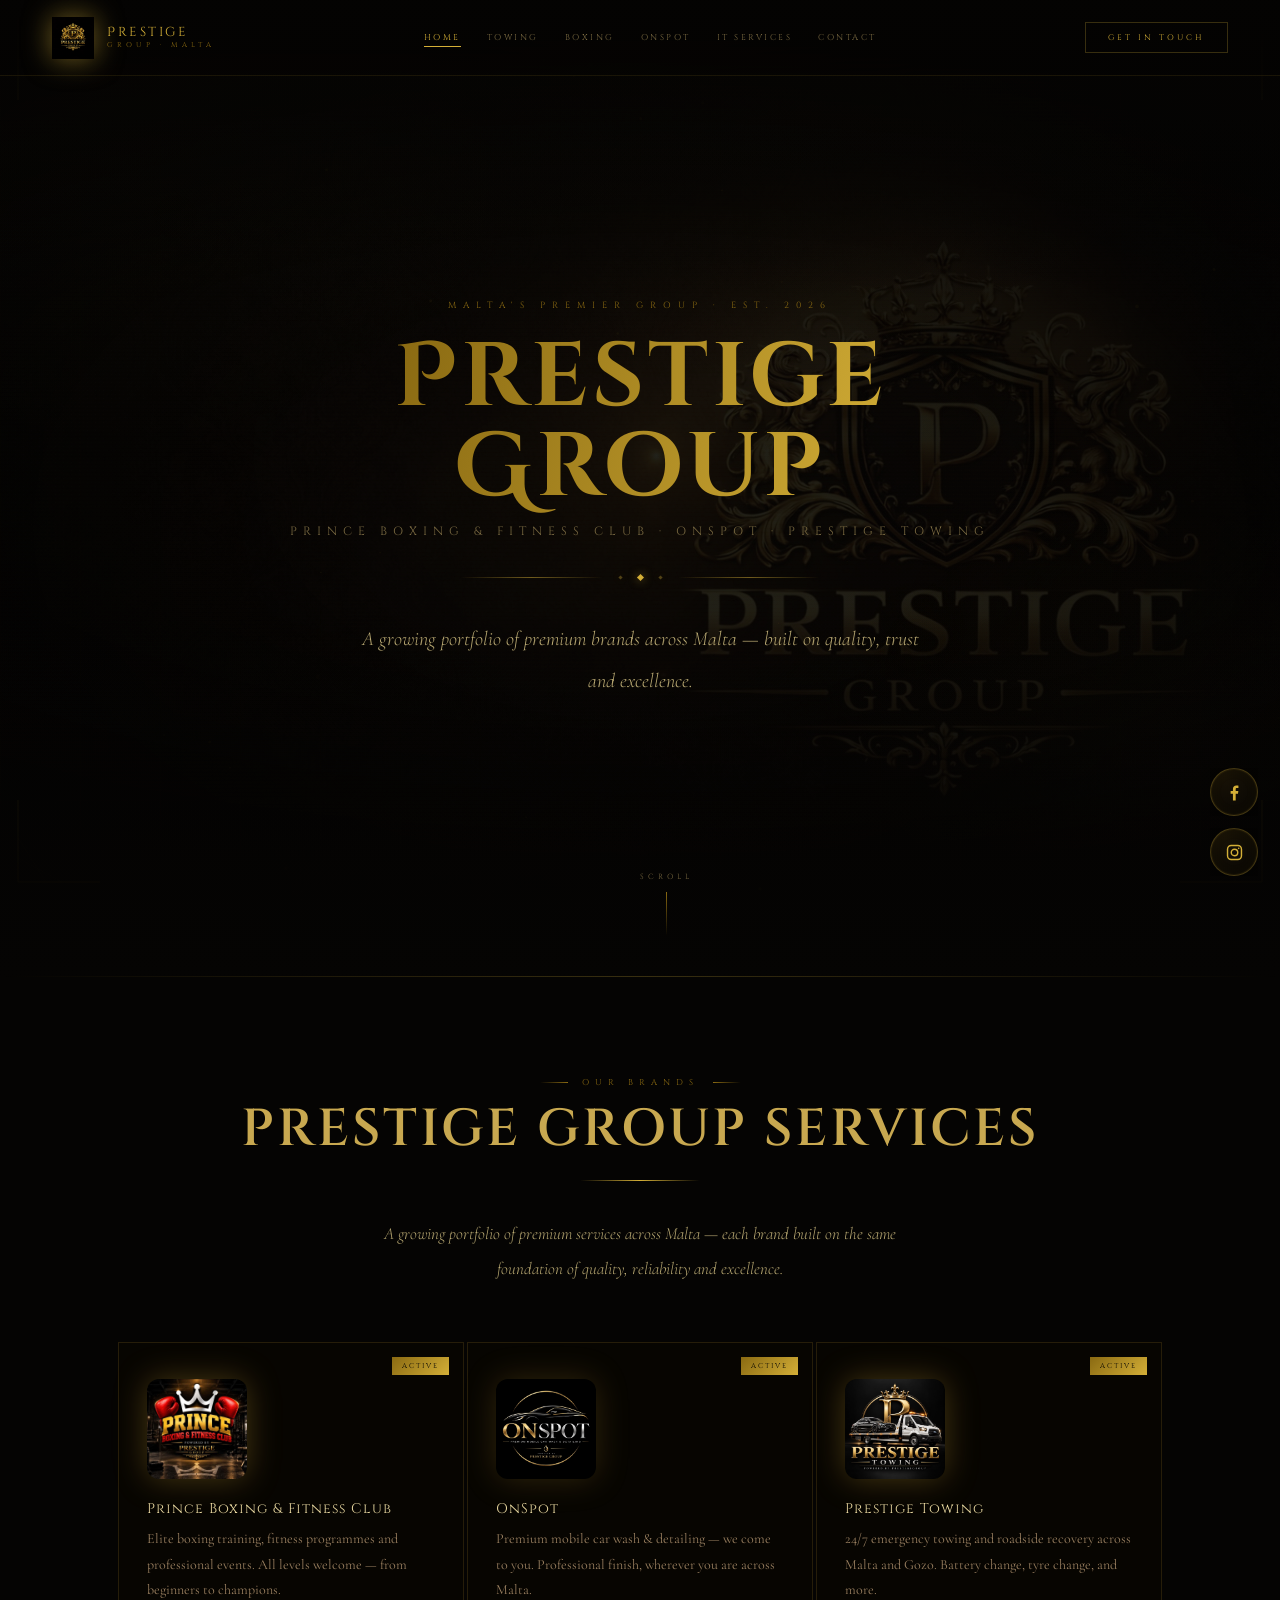
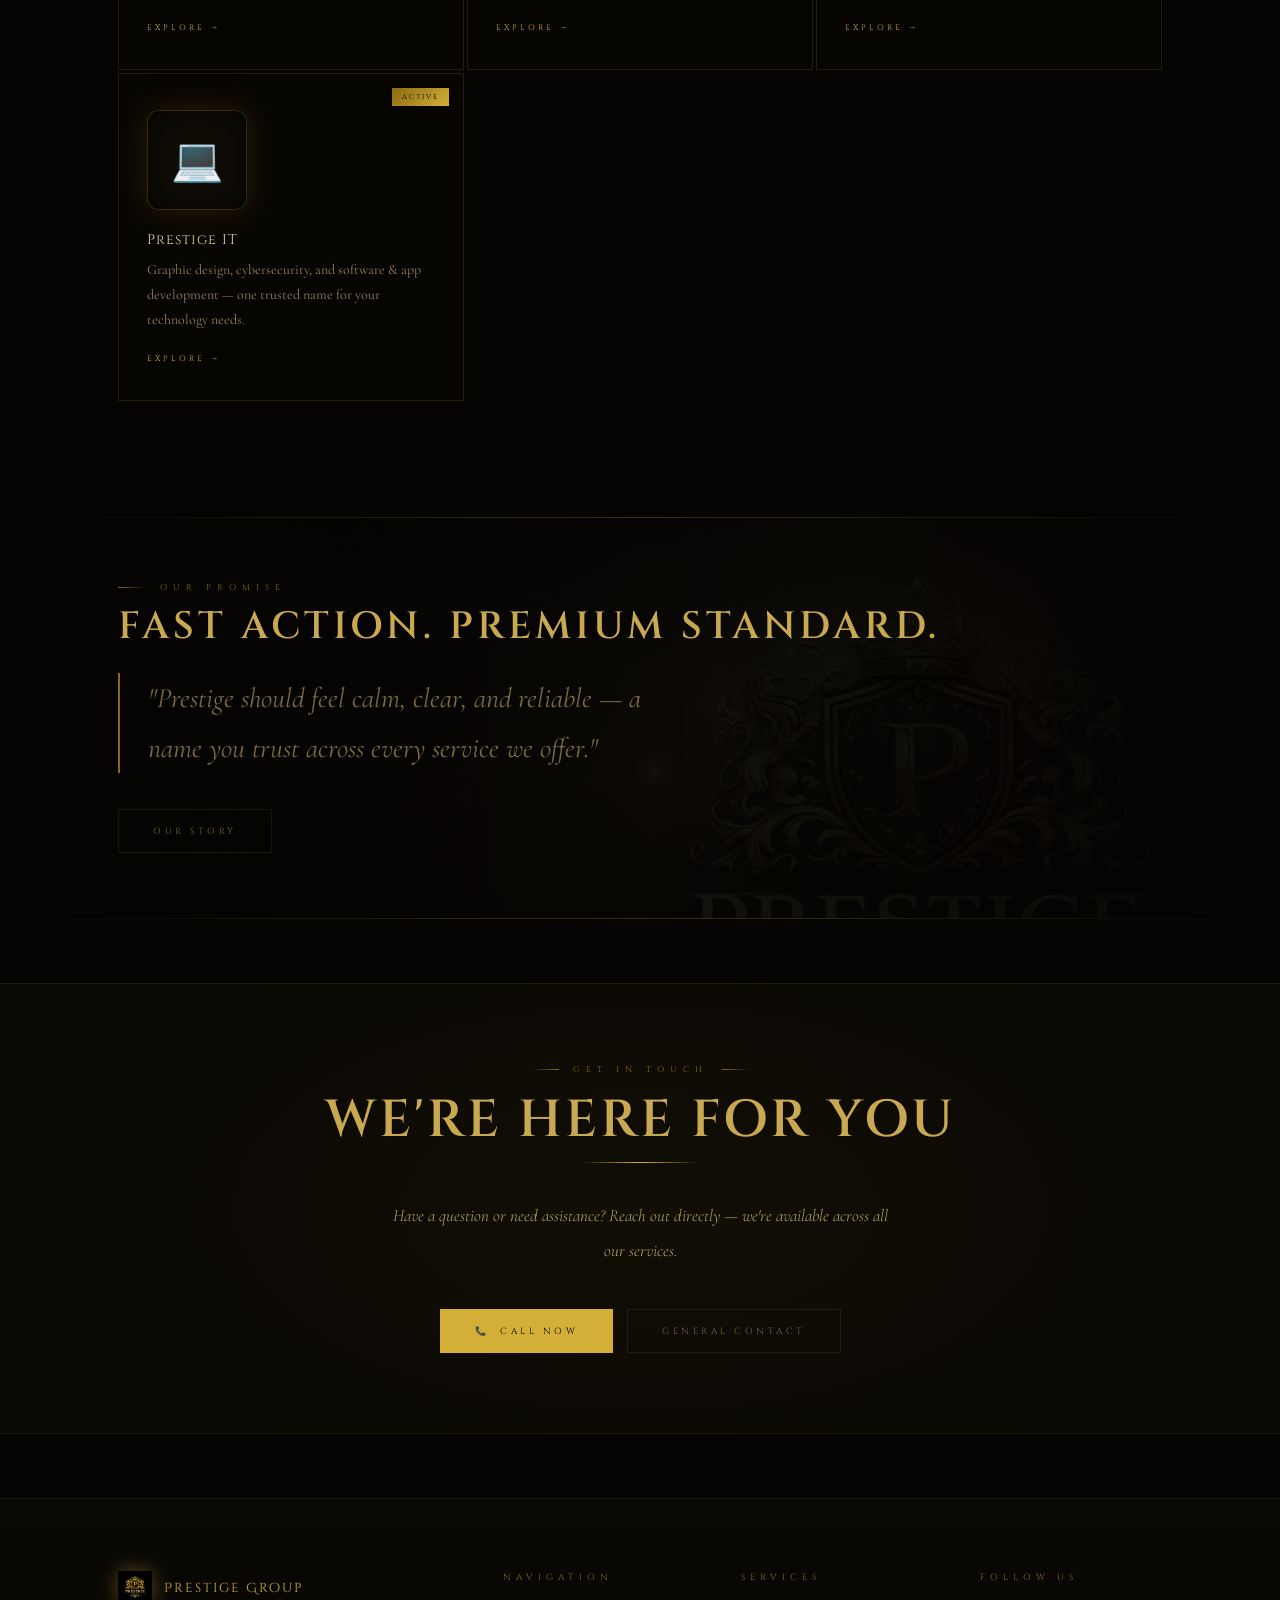
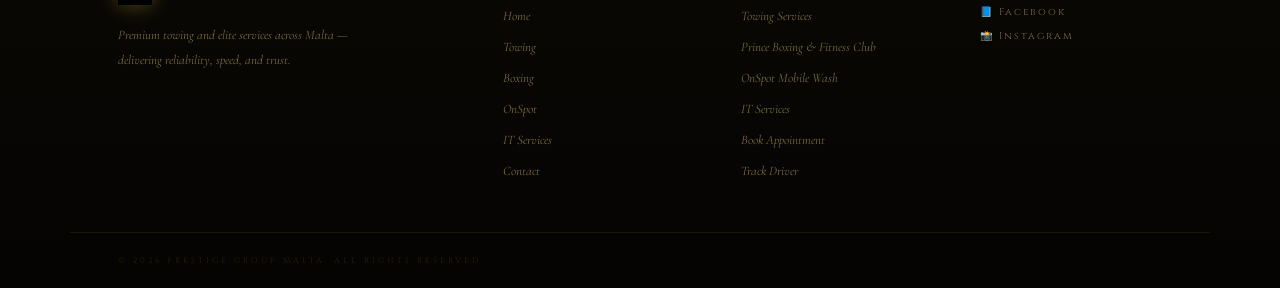
==== commit d79b7b3c: "Update towing logo image filename in index.html" ====
--- a/index.html
+++ b/index.html
@@ -110,7 +110,7 @@
         <!-- Prestige Towing -->
         <a href="towing.html" style="display:block;text-decoration:none;background:rgba(8,6,2,.75);border:1px solid rgba(212,175,55,0.15);padding:36px 28px;position:relative;transition:border-color 0.4s,transform 0.3s;animation:fadeUp 1.4s cubic-bezier(0.22,1,0.36,1) both .4s;opacity:0;" onmouseover="this.style.borderColor='rgba(212,175,55,0.4)';this.style.transform='translateY(-4px)'" onmouseout="this.style.borderColor='rgba(212,175,55,0.15)';this.style.transform='translateY(0)'">
           <div style="position:absolute;top:14px;right:14px;background:linear-gradient(135deg,#8a6a12,#d4af37);color:#000;font-family:'Cinzel',serif;font-size:7px;letter-spacing:2px;padding:4px 10px;text-transform:uppercase;">Active</div>
-          <img src="EG_Towing_Logo.jpg" alt="Prestige Towing 24 Hours" style="width:100px;height:100px;border-radius:12px;margin-bottom:20px;object-fit:cover;filter:drop-shadow(0 0 16px rgba(212,175,55,0.3));">
+          <img src="Prestige_Towing_logo.jpg" alt="Prestige Towing 24 Hours" style="width:100px;height:100px;border-radius:12px;margin-bottom:20px;object-fit:cover;filter:drop-shadow(0 0 16px rgba(212,175,55,0.3));">
           <div style="font-family:'Cinzel',serif;font-size:14px;color:#e8d8a0;margin-bottom:8px;letter-spacing:1px;">Prestige Towing</div>
           <p style="font-family:'Cormorant Garamond',serif;font-size:14px;color:#9a8060;line-height:1.8;margin-bottom:20px;">24/7 emergency towing and roadside recovery across Malta and Gozo. Battery change, tyre change, and more.</p>
           <div style="font-family:'Cinzel',serif;font-size:8px;letter-spacing:3px;color:#d4af37;text-transform:uppercase;">Explore →</div>
